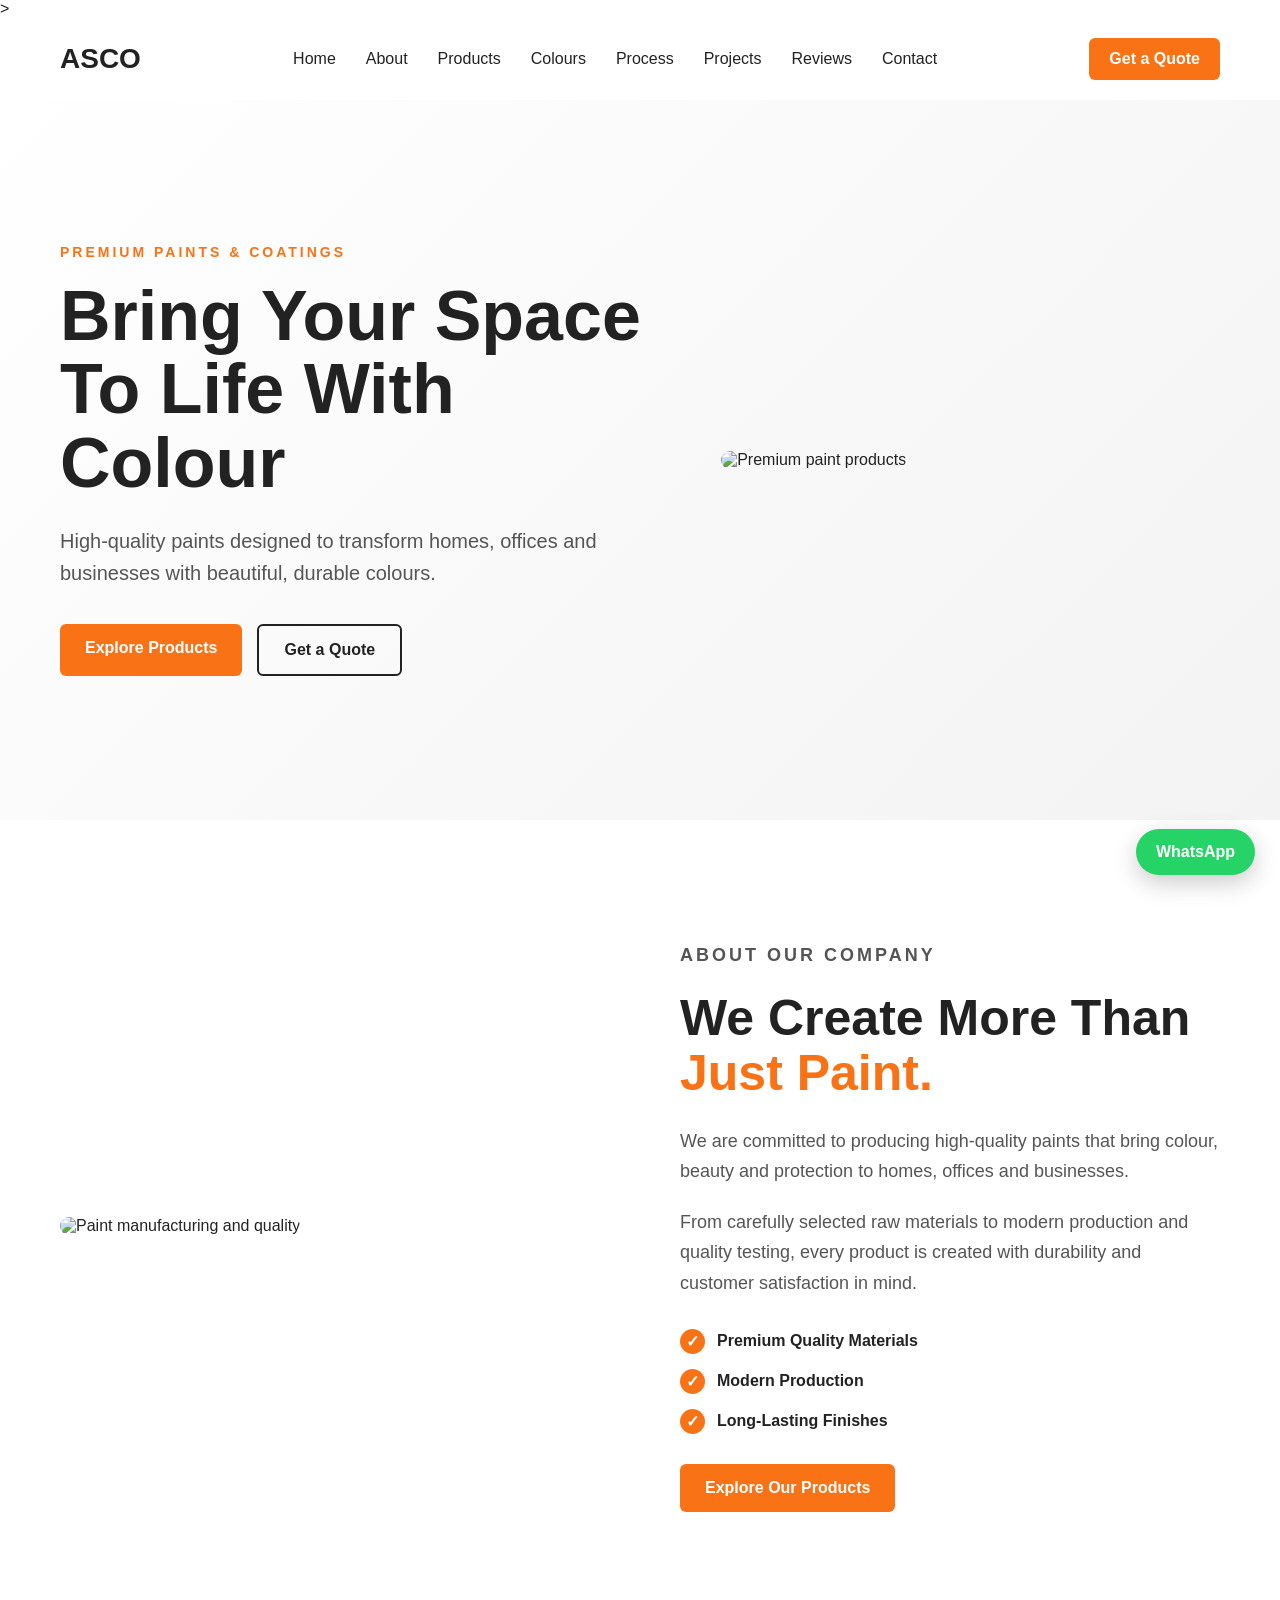
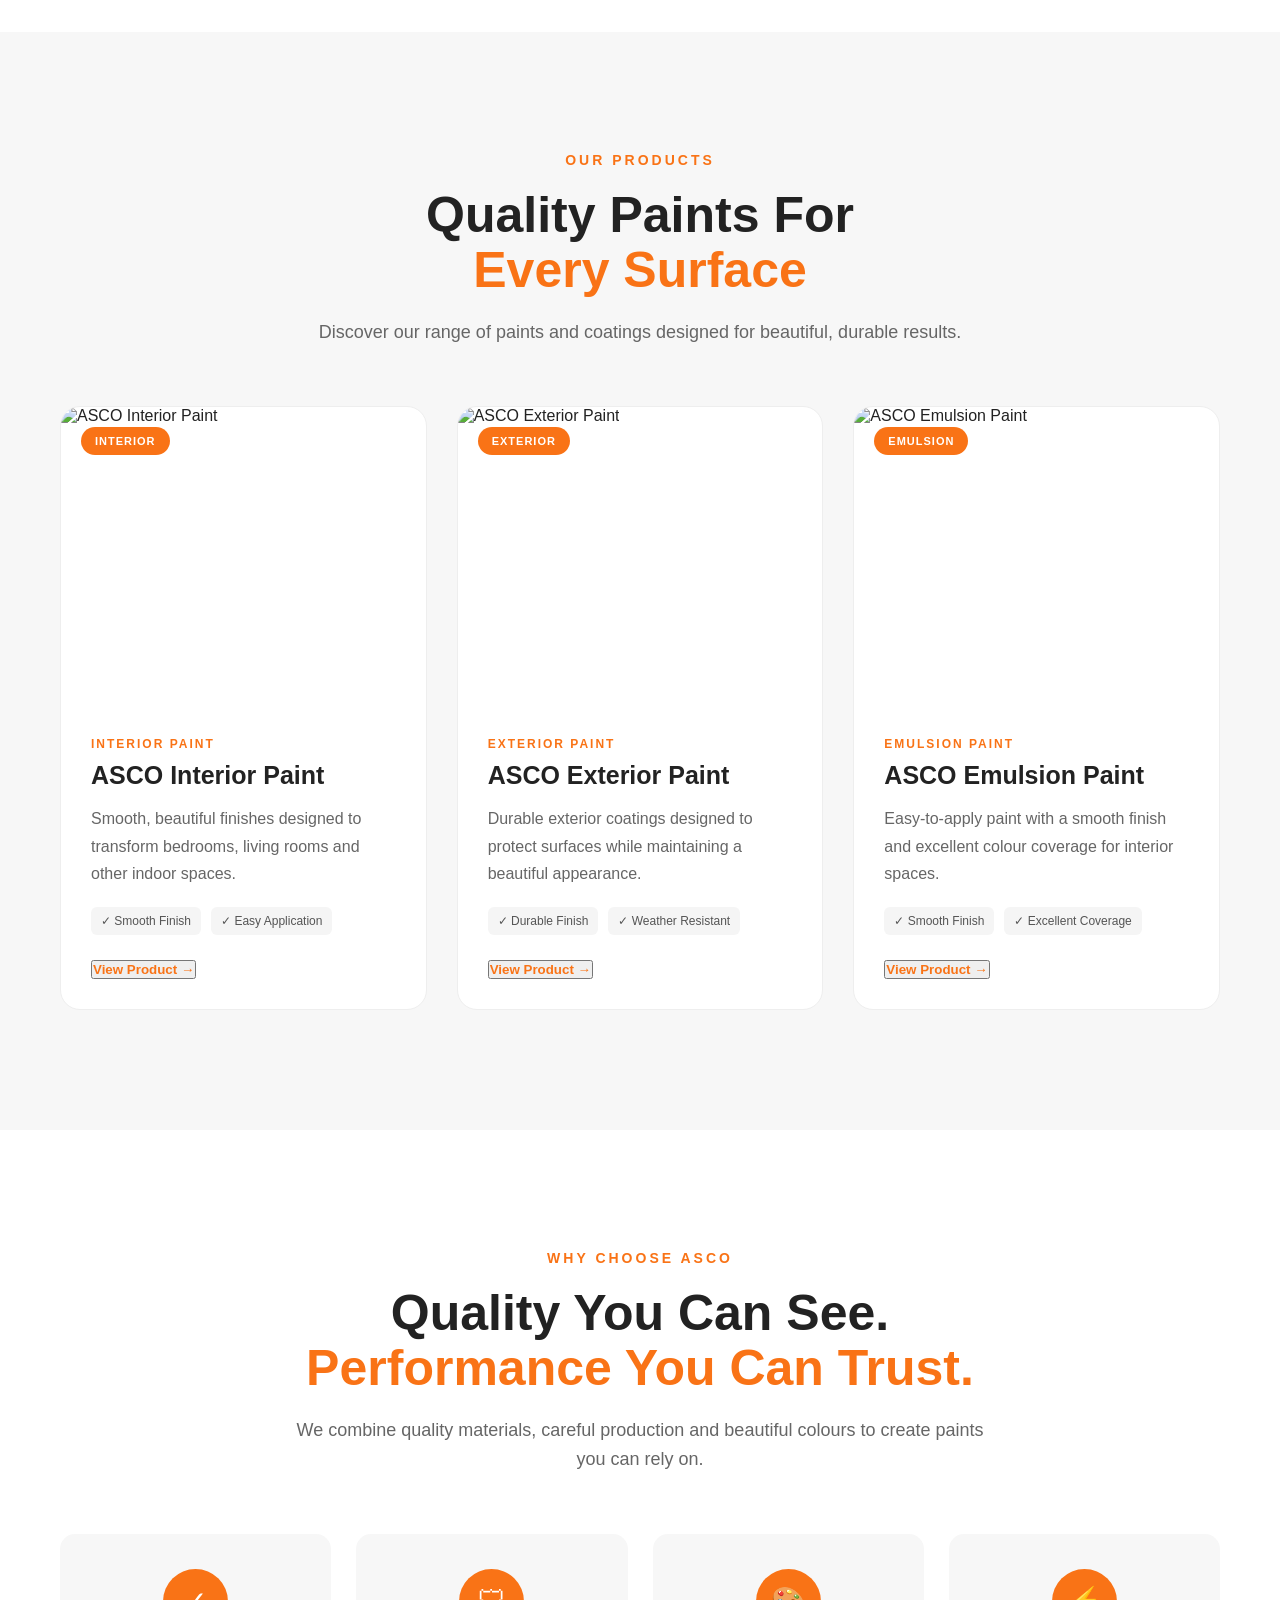
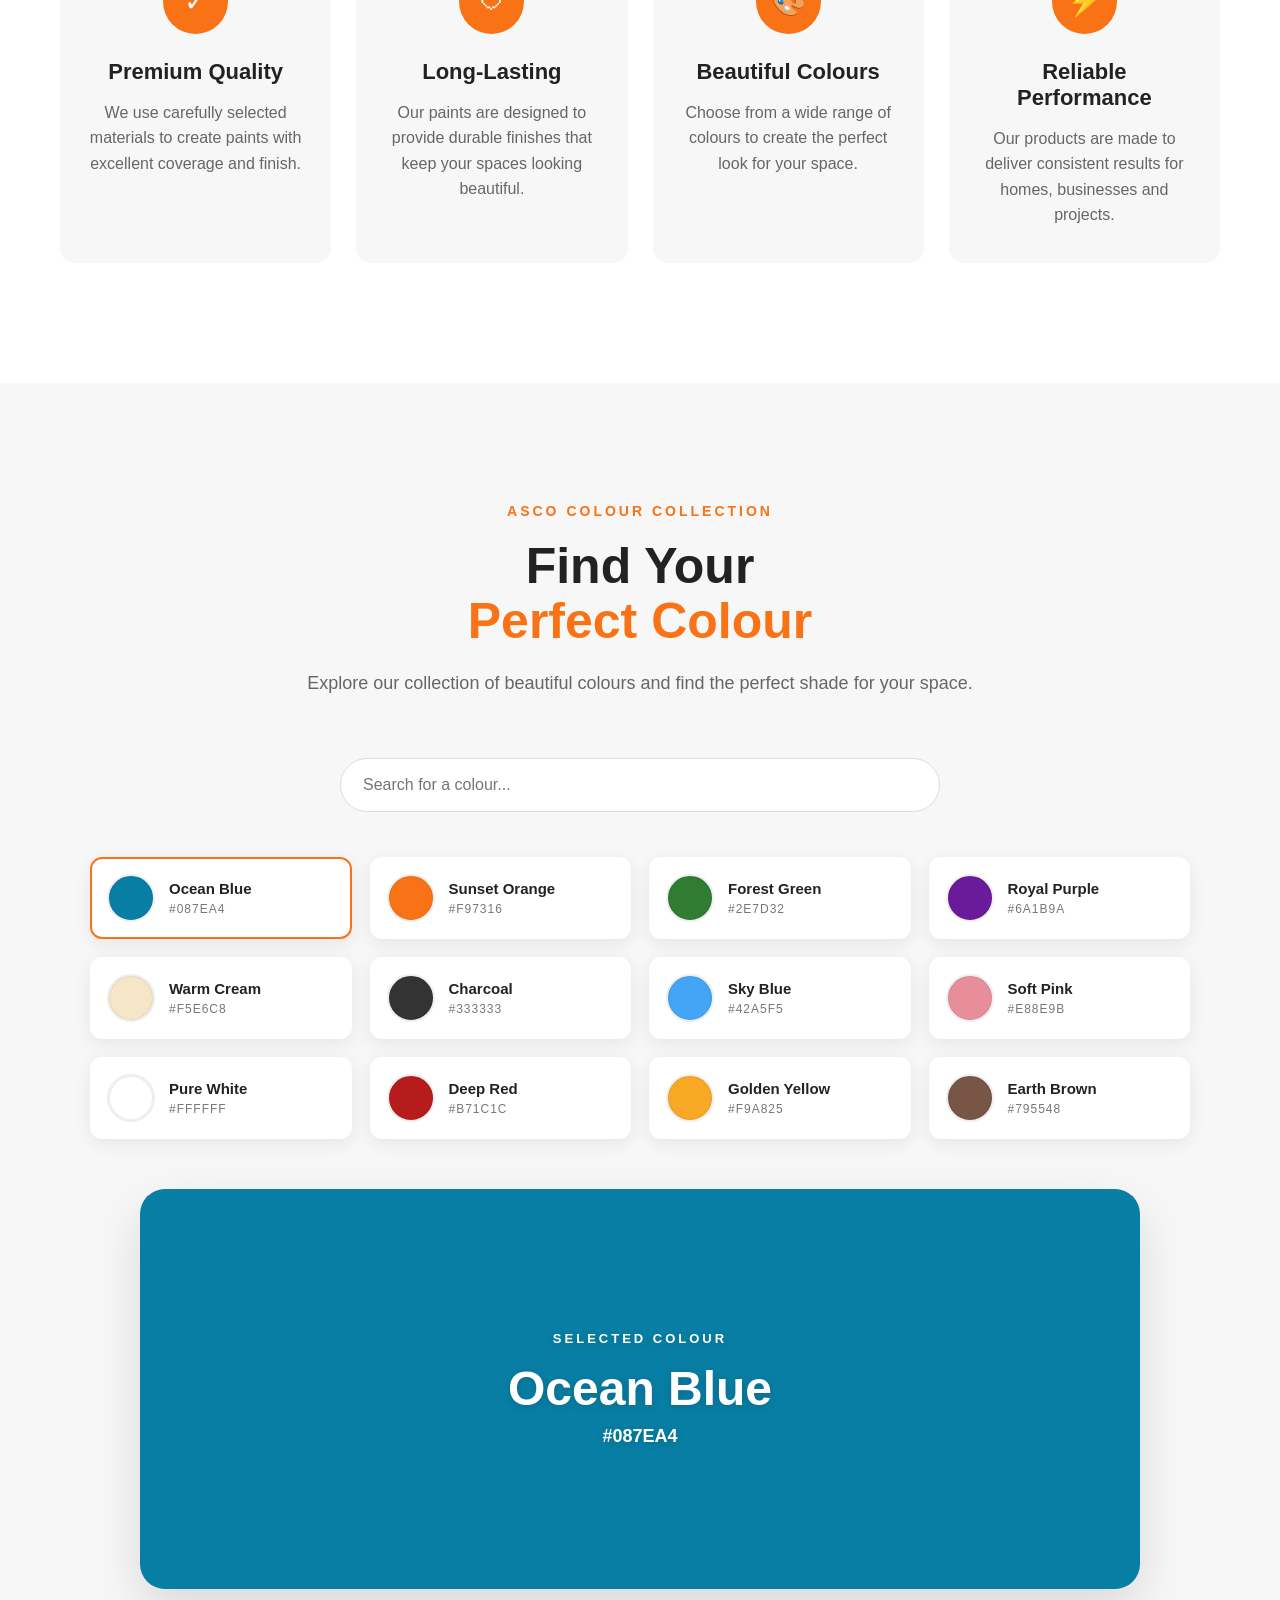
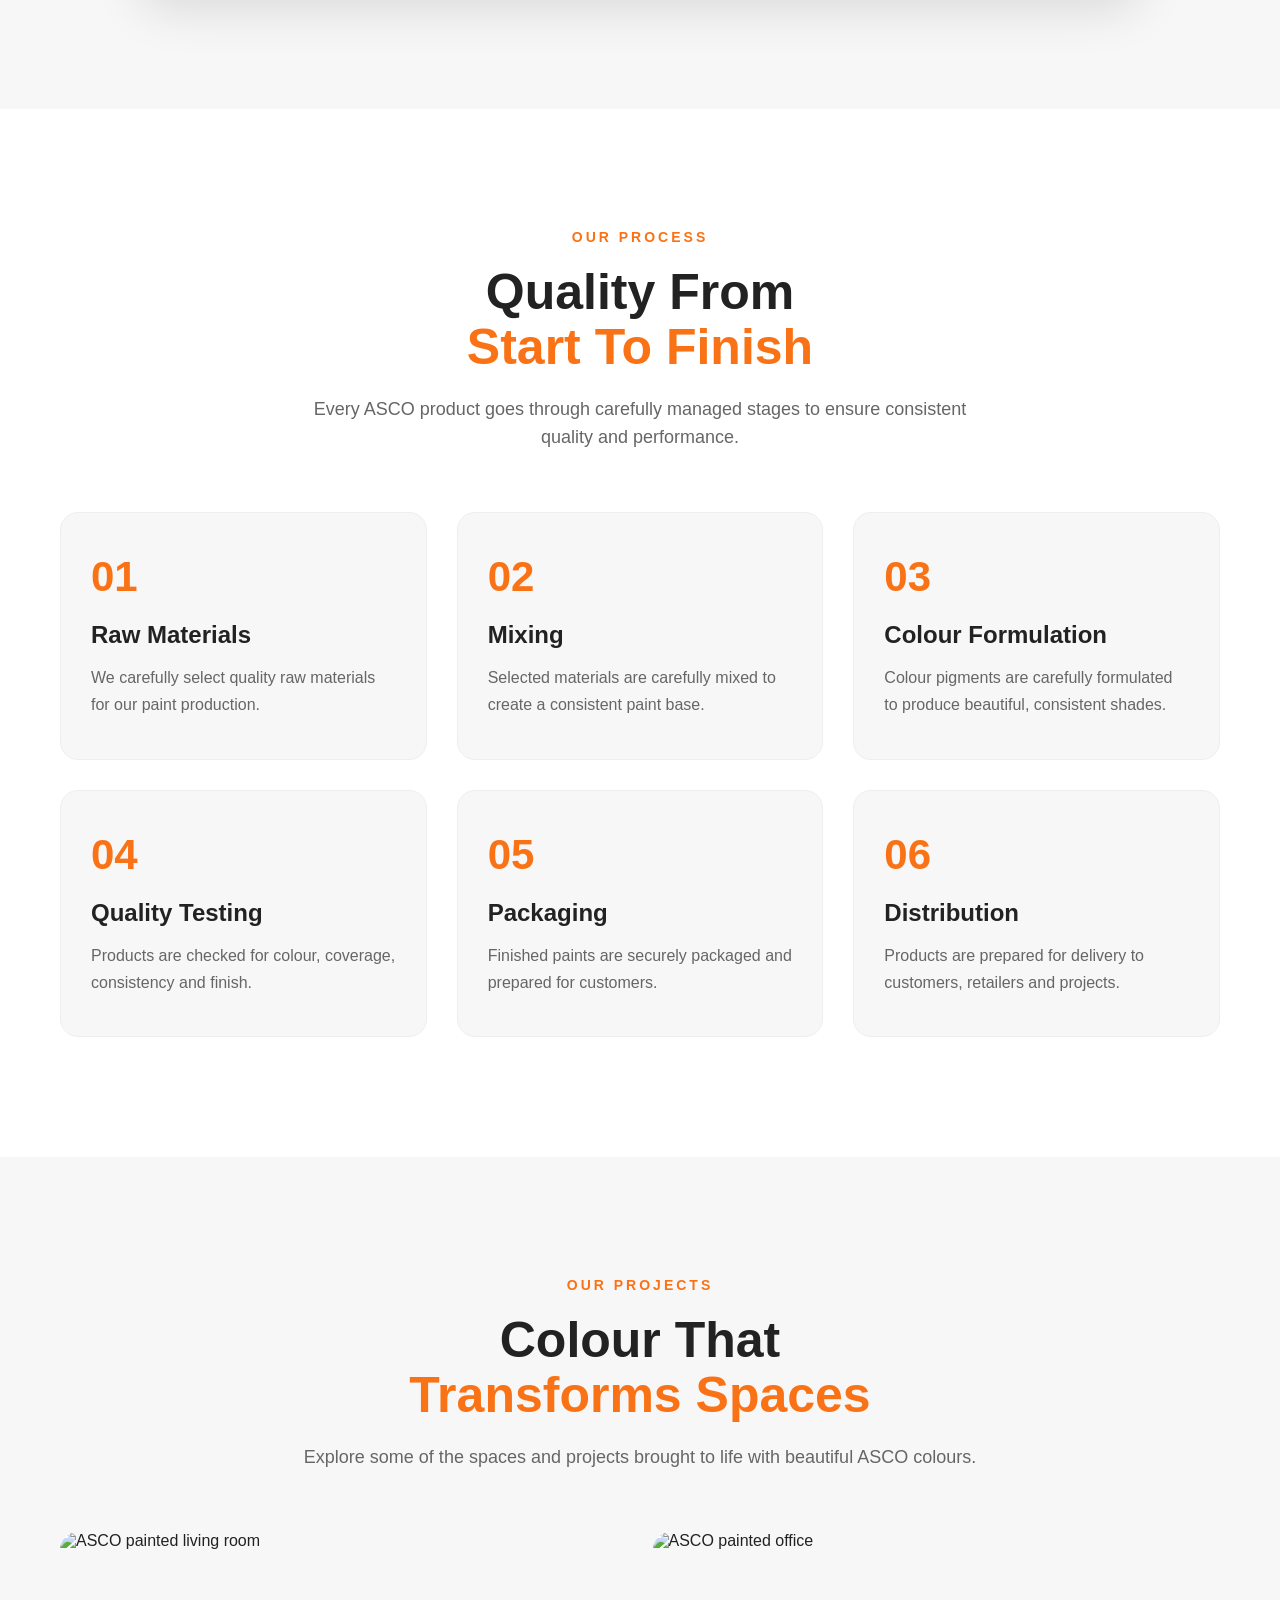
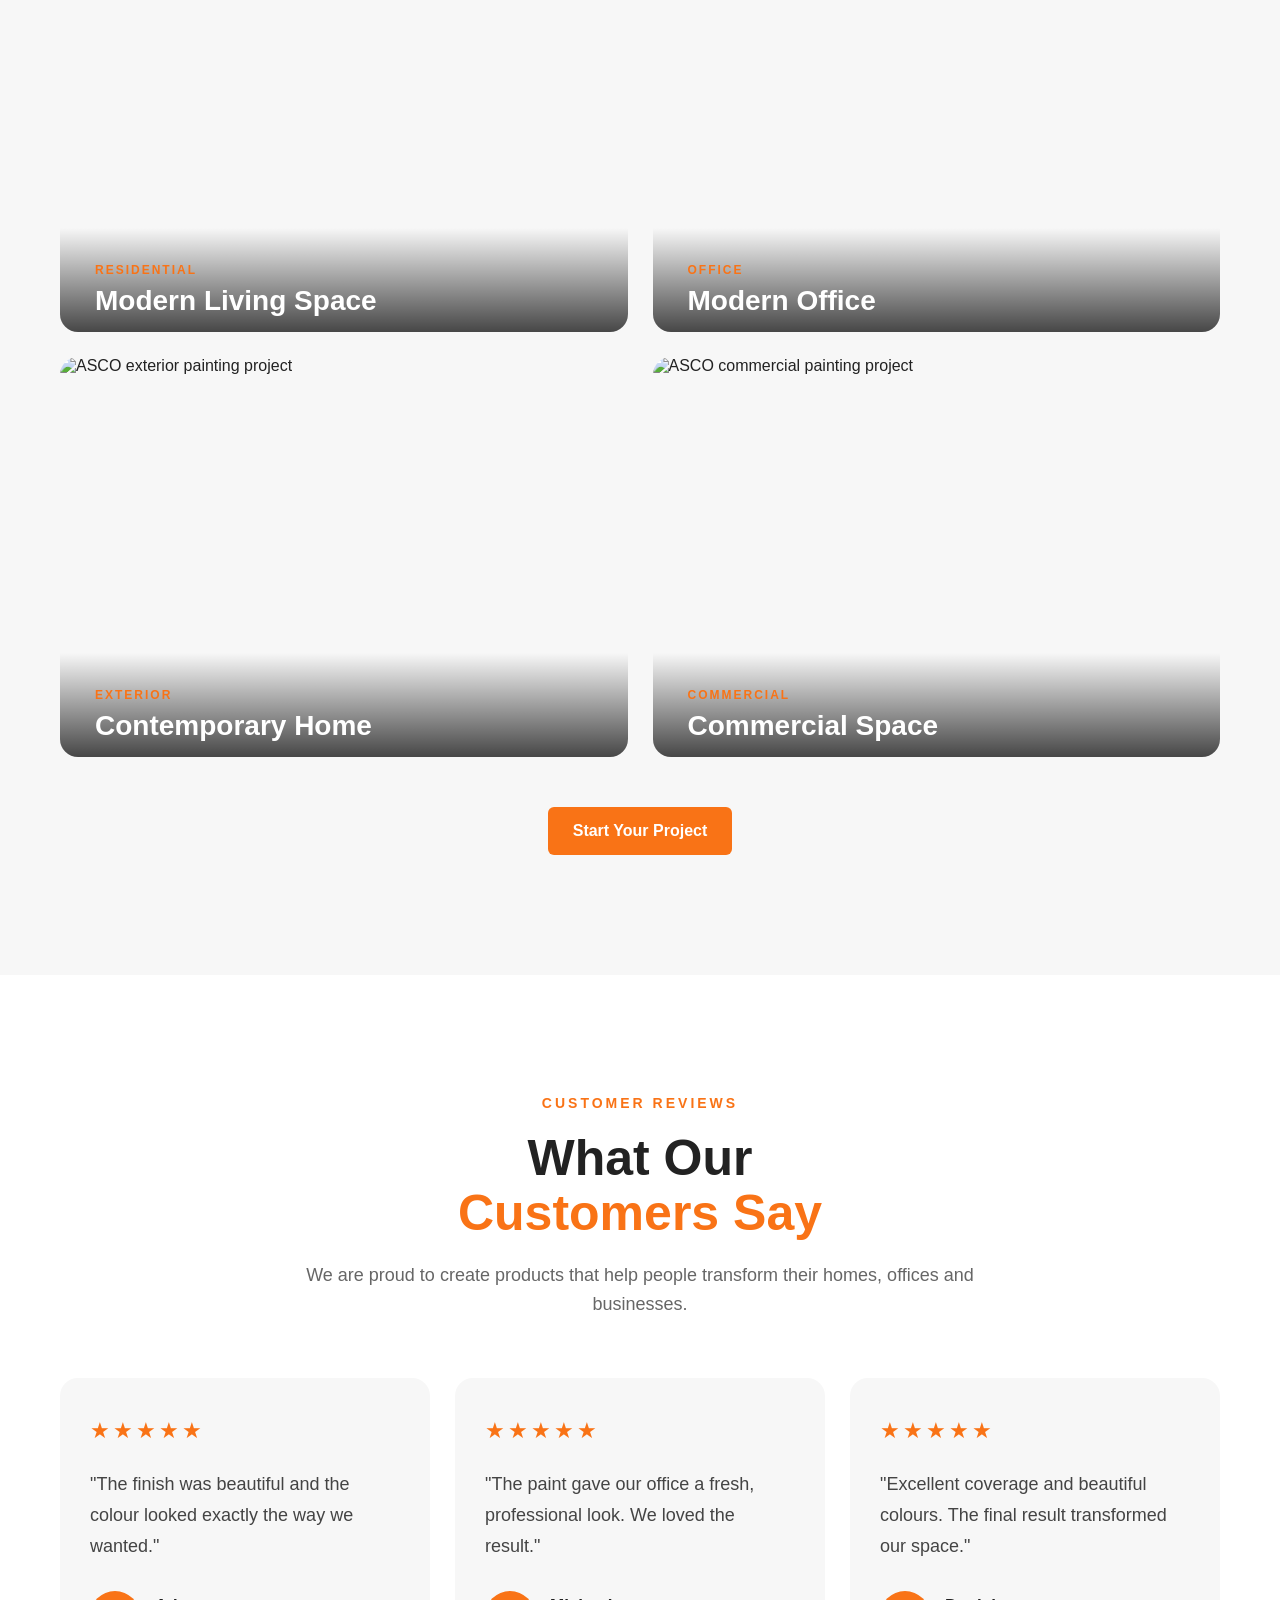
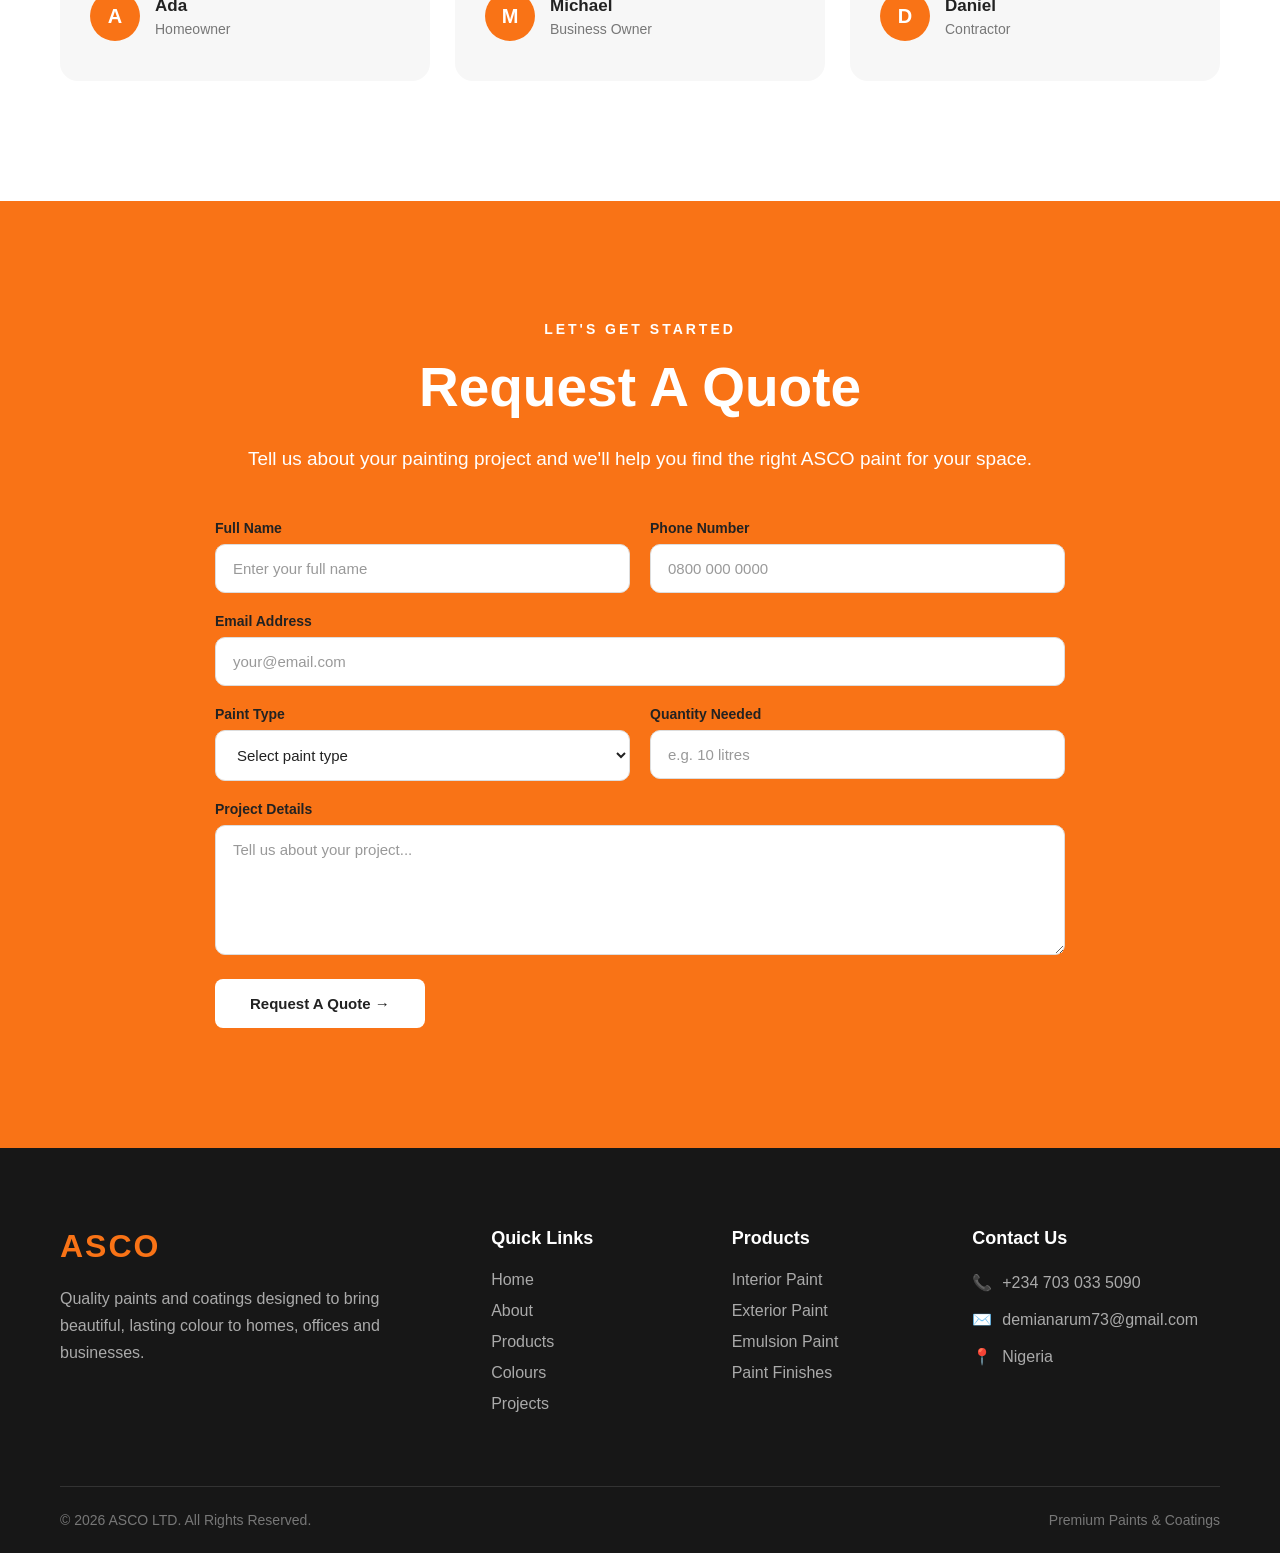
==== index.html @ f7a70c63 "Add files via upload" ====
<!DOCTYPE html>
<html lang="en">

<head>

    <meta charset="UTF-8">

    <meta
        name="viewport"
        content="width=device-width, initial-scale=1.0"
    >

    <title>ASCO Paints | Quality Interior & Exterior Paint in Nigeria</title>
    <link rel="icon" type="image/png" href="images/asco-logo.png">

    <meta
        name="description"
        content="ASCO Paints provides quality interior, exterior and emulsion paints for homes, offices and commercial projects in Nigeria."
    >

    <meta
        name="keywords"
        content="ASCO Paints, paint company Nigeria, interior paint, exterior paint, emulsion paint, house paint, wall paint, Nigerian paint company"
    >

    <meta name="author" content="ASCO LTD">

    <meta name="theme-color" content="#F97316">
    <!-- Social Media Preview -->

<meta property="og:type" content="website">

<meta
    property="og:title"
    content="ASCO Paints | Quality Interior & Exterior Paint in Nigeria"
>

<meta
    property="og:description"
    content="ASCO Paints provides quality interior, exterior and emulsion paints for homes, offices and commercial projects in Nigeria."
>

<meta
    property="og:image"
    content="images/asco-logo.png"
>

<meta
    property="og:image:alt"
    content="ASCO Paints Logo"
>

<meta
    property="og:site_name"
    content="ASCO Paints"
>
<!-- Twitter / X Preview -->

<meta
    name="twitter:card"
    content="summary_large_image"
>

<meta
    name="twitter:title"
    content="ASCO Paints | Quality Interior & Exterior Paint in Nigeria"
>

<meta
    name="twitter:description"
    content="Quality interior, exterior and emulsion paints for homes, offices and commercial projects in Nigeria."
>

<meta
    name="twitter:image"
    content="images/asco-logo.png"
>
>
    <!-- Connects our HTML to our CSS -->
    <link rel="stylesheet" href="style.css">

</head>

<body>

    <!-- ==================== NAVIGATION ==================== -->

   <header>

    <nav>

        <div class="logo">
            ASCO
        </div>

        <button class="menu-toggle" onclick="toggleMenu()">
            ☰
        </button>

        <ul class="nav-links">

            <li><a href="#home">Home</a></li>
            <li><a href="#about">About</a></li>
            <li><a href="#products">Products</a></li>
            <li><a href="#colours">Colours</a></li>
            <li><a href="#process">Process</a></li>
            <li><a href="#projects">Projects</a></li>
            <li><a href="#testimonials">Reviews</a></li>
            <li><a href="#contact">Contact</a></li>

        </ul>

        <a href="#contact" class="quote-button">
            Get a Quote
        </a>

    </nav>

</header>


    <!-- ==================== HERO SECTION ==================== -->

    <section class="hero" id="home">

        <div class="hero-content">

            <p class="hero-small-title">
                PREMIUM PAINTS & COATINGS
            </p>

            <h1>
                Bring Your Space
                <span>To Life With Colour</span>
            </h1>

            <p class="hero-description">
                High-quality paints designed to transform
                homes, offices and businesses with beautiful,
                durable colours.
            </p>

            <div class="hero-buttons">

                <a href="#products" class="primary-button">
                    Explore Products
                </a>

                <a href="#contact" class="secondary-button">
                    Get a Quote
                </a>

            </div>

        </div>


        <div class="hero-image">

            <img
                src="images/hero.jpg"
                alt="Premium paint products"
            >

        </div>

    </section>
    <!-- ==================== ABOUT SECTION ==================== -->

<section class="about" id="about">

    <div class="about-image">

        <img
            src="images/about.jpg"
            alt="Paint manufacturing and quality"
        >

    </div>


    <div class="about-content">

        <p class="section-label">
            ABOUT OUR COMPANY
        </p>

        <h2>
            We Create More Than
            <span>Just Paint.</span>
        </h2>

        <p>
            We are committed to producing high-quality paints
            that bring colour, beauty and protection to homes,
            offices and businesses.
        </p>

        <p>
            From carefully selected raw materials to modern
            production and quality testing, every product is
            created with durability and customer satisfaction
            in mind.
        </p>


        <div class="about-features">

            <div class="feature">
                <span>✓</span>
                <p>Premium Quality Materials</p>
            </div>

            <div class="feature">
                <span>✓</span>
                <p>Modern Production</p>
            </div>

            <div class="feature">
                <span>✓</span>
                <p>Long-Lasting Finishes</p>
            </div>

        </div>


        <a href="#products" class="primary-button">
            Explore Our Products
        </a>

    </div>

</section>
<!-- ==================== PRODUCTS SECTION ==================== -->

<section class="products" id="products">

    <div class="section-heading">

        <p class="section-label">
            OUR PRODUCTS
        </p>

        <h2>
            Quality Paints For
            <span>Every Surface</span>
        </h2>

        <p>
            Discover our range of paints and coatings designed
            for beautiful, durable results.
        </p>

    </div>


    <div class="product-grid">


        <!-- PRODUCT 1 -->

        <div class="product-card">

            <div class="product-image">

                <img
                    src="images/interior.jpg"
                    alt="ASCO Interior Paint"
                >

                <span class="product-badge">
                    INTERIOR
                </span>

            </div>


            <div class="product-info">

                <p class="product-category">
                    INTERIOR PAINT
                </p>

                <h3>
                    ASCO Interior Paint
                </h3>

                <p>
                    Smooth, beautiful finishes designed to
                    transform bedrooms, living rooms and
                    other indoor spaces.
                </p>


                <div class="product-features">

                    <span>✓ Smooth Finish</span>
                    <span>✓ Easy Application</span>

                </div>


               <button class="product-button" onclick="openProduct('interior')">
    View Product →
</button>

            </div>

        </div>



        <!-- PRODUCT 2 -->

        <div class="product-card">

            <div class="product-image">

                <img
                    src="images/exterior.jpg"
                    alt="ASCO Exterior Paint"
                >

                <span class="product-badge">
                    EXTERIOR
                </span>

            </div>


            <div class="product-info">

                <p class="product-category">
                    EXTERIOR PAINT
                </p>

                <h3>
                    ASCO Exterior Paint
                </h3>

                <p>
                    Durable exterior coatings designed to
                    protect surfaces while maintaining a
                    beautiful appearance.
                </p>


                <div class="product-features">

                    <span>✓ Durable Finish</span>
                    <span>✓ Weather Resistant</span>

                </div>


               <button class="product-button" onclick="openProduct('exterior')">
    View Product →
</button>

            </div>

        </div>



        <!-- PRODUCT 3 -->

        <div class="product-card">

            <div class="product-image">

                <img
                    src="images/emulsion.jpg"
                    alt="ASCO Emulsion Paint"
                >

                <span class="product-badge">
                    EMULSION
                </span>

            </div>


            <div class="product-info">

                <p class="product-category">
                    EMULSION PAINT
                </p>

                <h3>
                    ASCO Emulsion Paint
                </h3>

                <p>
                    Easy-to-apply paint with a smooth finish
                    and excellent colour coverage for
                    interior spaces.
                </p>


                <div class="product-features">

                    <span>✓ Smooth Finish</span>
                    <span>✓ Excellent Coverage</span>

                </div>


               <button class="product-button" onclick="openProduct('emulsion')">
    View Product →
</button>

            </div>

        </div>


    </div>

</section>
<!-- ==================== WHY CHOOSE US ==================== -->

<section class="why-us" id="why-us">

    <div class="section-heading">

        <p class="section-label">
            WHY CHOOSE ASCO
        </p>

        <h2>
            Quality You Can See.
            <span>Performance You Can Trust.</span>
        </h2>

        <p>
            We combine quality materials, careful production
            and beautiful colours to create paints you can rely on.
        </p>

    </div>


    <div class="why-grid">


        <!-- FEATURE 1 -->

        <div class="why-card">

            <div class="why-icon">
                ✓
            </div>

            <h3>
                Premium Quality
            </h3>

            <p>
                We use carefully selected materials to create
                paints with excellent coverage and finish.
            </p>

        </div>


        <!-- FEATURE 2 -->

        <div class="why-card">

            <div class="why-icon">
                🛡
            </div>

            <h3>
                Long-Lasting
            </h3>

            <p>
                Our paints are designed to provide durable
                finishes that keep your spaces looking beautiful.
            </p>

        </div>


        <!-- FEATURE 3 -->

        <div class="why-card">

            <div class="why-icon">
                🎨
            </div>

            <h3>
                Beautiful Colours
            </h3>

            <p>
                Choose from a wide range of colours to create
                the perfect look for your space.
            </p>

        </div>


        <!-- FEATURE 4 -->

        <div class="why-card">

            <div class="why-icon">
                ⚡
            </div>

            <h3>
                Reliable Performance
            </h3>

            <p>
                Our products are made to deliver consistent
                results for homes, businesses and projects.
            </p>

        </div>


    </div>

</section>
<!-- =========================
     ASCO COLOUR COLLECTION
========================= -->

<section class="colours" id="colours">

    <div class="section-heading">

        <p class="section-label">
            ASCO COLOUR COLLECTION
        </p>

        <h2>
            Find Your
            <span>Perfect Colour</span>
        </h2>

        <p>
            Explore our collection of beautiful colours
            and find the perfect shade for your space.
        </p>

    </div>


    <!-- COLOUR SEARCH -->

    <div class="colour-search">

        <input
            type="text"
            id="colourSearch"
            placeholder="Search for a colour..."
        >

    </div>


    <!-- COLOUR GRID -->

    <div class="colour-catalogue">


        <!-- COLOUR 1 -->

        <button
            class="colour-card active"
            data-name="Ocean Blue"
            data-code="#087EA4"
            style="--colour: #087EA4;"
        >

            <span class="colour-circle"></span>

            <span class="colour-card-info">

                <strong>
                    Ocean Blue
                </strong>

                <small>
                    #087EA4
                </small>

            </span>

        </button>


        <!-- COLOUR 2 -->

        <button
            class="colour-card"
            data-name="Sunset Orange"
            data-code="#F97316"
            style="--colour: #F97316;"
        >

            <span class="colour-circle"></span>

            <span class="colour-card-info">

                <strong>
                    Sunset Orange
                </strong>

                <small>
                    #F97316
                </small>

            </span>

        </button>


        <!-- COLOUR 3 -->

        <button
            class="colour-card"
            data-name="Forest Green"
            data-code="#2E7D32"
            style="--colour: #2E7D32;"
        >

            <span class="colour-circle"></span>

            <span class="colour-card-info">

                <strong>
                    Forest Green
                </strong>

                <small>
                    #2E7D32
                </small>

            </span>

        </button>


        <!-- COLOUR 4 -->

        <button
            class="colour-card"
            data-name="Royal Purple"
            data-code="#6A1B9A"
            style="--colour: #6A1B9A;"
        >

            <span class="colour-circle"></span>

            <span class="colour-card-info">

                <strong>
                    Royal Purple
                </strong>

                <small>
                    #6A1B9A
                </small>

            </span>

        </button>


        <!-- COLOUR 5 -->

        <button
            class="colour-card"
            data-name="Warm Cream"
            data-code="#F5E6C8"
            style="--colour: #F5E6C8;"
        >

            <span class="colour-circle"></span>

            <span class="colour-card-info">

                <strong>
                    Warm Cream
                </strong>

                <small>
                    #F5E6C8
                </small>

            </span>

        </button>


        <!-- COLOUR 6 -->

        <button
            class="colour-card"
            data-name="Charcoal"
            data-code="#333333"
            style="--colour: #333333;"
        >

            <span class="colour-circle"></span>

            <span class="colour-card-info">

                <strong>
                    Charcoal
                </strong>

                <small>
                    #333333
                </small>

            </span>

        </button>


        <!-- COLOUR 7 -->

        <button
            class="colour-card"
            data-name="Sky Blue"
            data-code="#42A5F5"
            style="--colour: #42A5F5;"
        >

            <span class="colour-circle"></span>

            <span class="colour-card-info">

                <strong>
                    Sky Blue
                </strong>

                <small>
                    #42A5F5
                </small>

            </span>

        </button>


        <!-- COLOUR 8 -->

        <button
            class="colour-card"
            data-name="Soft Pink"
            data-code="#E88E9B"
            style="--colour: #E88E9B;"
        >

            <span class="colour-circle"></span>

            <span class="colour-card-info">

                <strong>
                    Soft Pink
                </strong>

                <small>
                    #E88E9B
                </small>

            </span>

        </button>


        <!-- COLOUR 9 -->

        <button
            class="colour-card"
            data-name="Pure White"
            data-code="#FFFFFF"
            style="--colour: #FFFFFF;"
        >

            <span class="colour-circle"></span>

            <span class="colour-card-info">

                <strong>
                    Pure White
                </strong>

                <small>
                    #FFFFFF
                </small>

            </span>

        </button>


        <!-- COLOUR 10 -->

        <button
            class="colour-card"
            data-name="Deep Red"
            data-code="#B71C1C"
            style="--colour: #B71C1C;"
        >

            <span class="colour-circle"></span>

            <span class="colour-card-info">

                <strong>
                    Deep Red
                </strong>

                <small>
                    #B71C1C
                </small>

            </span>

        </button>


        <!-- COLOUR 11 -->

        <button
            class="colour-card"
            data-name="Golden Yellow"
            data-code="#F9A825"
            style="--colour: #F9A825;"
        >

            <span class="colour-circle"></span>

            <span class="colour-card-info">

                <strong>
                    Golden Yellow
                </strong>

                <small>
                    #F9A825
                </small>

            </span>

        </button>


        <!-- COLOUR 12 -->

        <button
            class="colour-card"
            data-name="Earth Brown"
            data-code="#795548"
            style="--colour: #795548;"
        >

            <span class="colour-circle"></span>

            <span class="colour-card-info">

                <strong>
                    Earth Brown
                </strong>

                <small>
                    #795548
                </small>

            </span>

        </button>

    </div>


    <!-- SELECTED COLOUR PREVIEW -->

    <div
        class="colour-preview"
        id="colourPreview"
    >

        <div class="colour-preview-content">

            <p>
                SELECTED COLOUR
            </p>

            <h3 id="colourName">
                Ocean Blue
            </h3>

            <span id="colourCode">
                #087EA4
            </span>

        </div>

    </div>

</section>
<!-- ==================== MANUFACTURING PROCESS ==================== -->

<section class="process" id="process">

    <div class="section-heading">

        <p class="section-label">
            OUR PROCESS
        </p>

        <h2>
            Quality From
            <span>Start To Finish</span>
        </h2>

        <p>
            Every ASCO product goes through carefully managed
            stages to ensure consistent quality and performance.
        </p>

    </div>


    <div class="process-grid">


        <!-- STEP 1 -->

        <div class="process-card">

            <div class="process-number">
                01
            </div>

            <h3>
                Raw Materials
            </h3>

            <p>
                We carefully select quality raw materials
                for our paint production.
            </p>

        </div>


        <!-- STEP 2 -->

        <div class="process-card">

            <div class="process-number">
                02
            </div>

            <h3>
                Mixing
            </h3>

            <p>
                Selected materials are carefully mixed
                to create a consistent paint base.
            </p>

        </div>


        <!-- STEP 3 -->

        <div class="process-card">

            <div class="process-number">
                03
            </div>

            <h3>
                Colour Formulation
            </h3>

            <p>
                Colour pigments are carefully formulated
                to produce beautiful, consistent shades.
            </p>

        </div>


        <!-- STEP 4 -->

        <div class="process-card">

            <div class="process-number">
                04
            </div>

            <h3>
                Quality Testing
            </h3>

            <p>
                Products are checked for colour, coverage,
                consistency and finish.
            </p>

        </div>


        <!-- STEP 5 -->

        <div class="process-card">

            <div class="process-number">
                05
            </div>

            <h3>
                Packaging
            </h3>

            <p>
                Finished paints are securely packaged and
                prepared for customers.
            </p>

        </div>


        <!-- STEP 6 -->

        <div class="process-card">

            <div class="process-number">
                06
            </div>

            <h3>
                Distribution
            </h3>

            <p>
                Products are prepared for delivery to
                customers, retailers and projects.
            </p>

        </div>


    </div>

</section>

<!-- ==================== PROJECTS / GALLERY ==================== -->

<section class="projects" id="projects">

    <div class="section-heading">

        <p class="section-label">
            OUR PROJECTS
        </p>

        <h2>
            Colour That
            <span>Transforms Spaces</span>
        </h2>

        <p>
            Explore some of the spaces and projects brought
            to life with beautiful ASCO colours.
        </p>

    </div>


    <div class="project-grid">


        <!-- PROJECT 1 -->

        <div class="project-card">

            <img
                src="images/project1.jpg"
                alt="ASCO painted living room"
            >

            <div class="project-overlay">

                <p>
                    RESIDENTIAL
                </p>

                <h3>
                    Modern Living Space
                </h3>

            </div>

        </div>


        <!-- PROJECT 2 -->

        <div class="project-card">

            <img
                src="images/project2.jpg"
                alt="ASCO painted office"
            >

            <div class="project-overlay">

                <p>
                    OFFICE
                </p>

                <h3>
                    Modern Office
                </h3>

            </div>

        </div>


        <!-- PROJECT 3 -->

        <div class="project-card">

            <img
                src="images/project3.jpg"
                alt="ASCO exterior painting project"
            >

            <div class="project-overlay">

                <p>
                    EXTERIOR
                </p>

                <h3>
                    Contemporary Home
                </h3>

            </div>

        </div>


        <!-- PROJECT 4 -->

        <div class="project-card">

            <img
                src="images/project4.jpg"
                alt="ASCO commercial painting project"
            >

            <div class="project-overlay">

                <p>
                    COMMERCIAL
                </p>

                <h3>
                    Commercial Space
                </h3>

            </div>

        </div>


    </div>


    <div class="projects-button">

        <a href="#contact" class="primary-button">
            Start Your Project
        </a>

    </div>
    
</section>
<!-- ==================== TESTIMONIALS ==================== -->

<section class="testimonials" id="testimonials">

    <div class="section-heading">

        <p class="section-label">
            CUSTOMER REVIEWS
        </p>

        <h2>
            What Our
            <span>Customers Say</span>
        </h2>

        <p>
            We are proud to create products that help people
            transform their homes, offices and businesses.
        </p>

    </div>


    <div class="testimonial-grid">


        <!-- TESTIMONIAL 1 -->

        <div class="testimonial-card">

            <div class="stars">
                ★★★★★
            </div>

            <p class="testimonial-text">
                "The finish was beautiful and the colour
                looked exactly the way we wanted."
            </p>

            <div class="customer">

                <div class="customer-avatar">
                    A
                </div>

                <div>

                    <h4>
                        Ada
                    </h4>

                    <p>
                        Homeowner
                    </p>

                </div>

            </div>

        </div>


        <!-- TESTIMONIAL 2 -->

        <div class="testimonial-card">

            <div class="stars">
                ★★★★★
            </div>

            <p class="testimonial-text">
                "The paint gave our office a fresh,
                professional look. We loved the result."
            </p>

            <div class="customer">

                <div class="customer-avatar">
                    M
                </div>

                <div>

                    <h4>
                        Michael
                    </h4>

                    <p>
                        Business Owner
                    </p>

                </div>

            </div>

        </div>


        <!-- TESTIMONIAL 3 -->

        <div class="testimonial-card">

            <div class="stars">
                ★★★★★
            </div>

            <p class="testimonial-text">
                "Excellent coverage and beautiful colours.
                The final result transformed our space."
            </p>

            <div class="customer">

                <div class="customer-avatar">
                    D
                </div>

                <div>

                    <h4>
                        Daniel
                    </h4>

                    <p>
                        Contractor
                    </p>

                </div>

            </div>

        </div>


    </div>

</section>
<!-- ==================== CALL TO ACTION ==================== -->

<section class="cta" id="contact">

    <div class="cta-content">

        <p class="section-label">
            LET'S GET STARTED
        </p>

        <h2>
            Request A
            <span>Quote</span>
        </h2>

        <p>
            Tell us about your painting project and
            we'll help you find the right ASCO paint
            for your space.
        </p>

        <form class="quote-form" id="quoteForm">

            <div class="form-row">

                <div class="form-group">
                    <label for="quoteName">Full Name</label>

                    <input
                        type="text"
                        id="quoteName"
                        name="name"
                        placeholder="Enter your full name"
                        required
                    >
                </div>

                <div class="form-group">
                    <label for="quotePhone">Phone Number</label>

                    <input
                        type="tel"
                        id="quotePhone"
                        name="phone"
                        placeholder="0800 000 0000"
                        required
                    >
                </div>

            </div>

            <div class="form-group">
                <label for="quoteEmail">Email Address</label>

                <input
                    type="email"
                    id="quoteEmail"
                    name="email"
                    placeholder="your@email.com"
                    required
                >
            </div>

            <div class="form-row">

                <div class="form-group">
                    <label for="quotePaint">Paint Type</label>

                    <select
                        id="quotePaint"
                        name="paint"
                        required
                    >
                        <option value="">
                            Select paint type
                        </option>

                        <option value="Interior Paint">
                            Interior Paint
                        </option>

                        <option value="Exterior Paint">
                            Exterior Paint
                        </option>

                        <option value="Emulsion Paint">
                            Emulsion Paint
                        </option>

                    </select>
                </div>

                <div class="form-group">
                    <label for="quoteQuantity">Quantity Needed</label>

                    <input
                        type="text"
                        id="quoteQuantity"
                        name="quantity"
                        placeholder="e.g. 10 litres"
                        required
                    >
                </div>

            </div>

            <div class="form-group">
                <label for="quoteMessage">Project Details</label>

                <textarea
                    id="quoteMessage"
                    name="message"
                    rows="5"
                    placeholder="Tell us about your project..."
                    required
                ></textarea>
            </div>

            <button
                type="submit"
                class="cta-button quote-submit"
            >
                Request A Quote →
            </button>

        </form>

    </div>

</section>
<!-- ==================== FOOTER ==================== -->

<footer class="footer">

    <div class="footer-container">


        <!-- BRAND -->

        <div class="footer-column footer-brand">

            <div class="footer-logo">
                ASCO
            </div>

            <p>
                Quality paints and coatings designed to
                bring beautiful, lasting colour to homes,
                offices and businesses.
            </p>

        </div>


        <!-- QUICK LINKS -->

        <div class="footer-column">

            <h3>
                Quick Links
            </h3>

            <ul>

                <li>
                    <a href="#home">Home</a>
                </li>

                <li>
                    <a href="#about">About</a>
                </li>

                <li>
                    <a href="#products">Products</a>
                </li>

                <li>
                    <a href="#colours">Colours</a>
                </li>

                <li>
                    <a href="#projects">Projects</a>
                </li>

            </ul>

        </div>


        <!-- PRODUCTS -->

        <div class="footer-column">

            <h3>
                Products
            </h3>

            <ul>

                <li>
                    <a href="#products">
                        Interior Paint
                    </a>
                </li>

                <li>
                    <a href="#products">
                        Exterior Paint
                    </a>
                </li>

                <li>
                    <a href="#products">
                        Emulsion Paint
                    </a>
                </li>

                <li>
                    <a href="#products">
                        Paint Finishes
                    </a>
                </li>

            </ul>

        </div>


        <!-- CONTACT -->

        <div class="footer-column">

            <h3>
                Contact Us
            </h3>

            <ul class="contact-list">

                <li>
                    📞
                    <a href="tel:+2347030335090">
                        +234 703 033 5090
                    </a>
                </li>

                <li>
                    ✉️
                    <a href="mailto:demianarum73@gmail.com">
                        demianarum73@gmail.com
                    </a>
                </li>

                <li>
                    📍
                    <span>
                        Nigeria
                    </span>
                </li>

            </ul>

        </div>


    </div>


    <!-- FOOTER BOTTOM -->

    <div class="footer-bottom">

        <p>
            © 2026 ASCO LTD. All Rights Reserved.
        </p>

        <p>
            Premium Paints & Coatings
        </p>

    </div>

</footer>

<!-- =========================
     WHATSAPP BUTTON
========================= -->

<a
    href="https://wa.me/2347030335090"
    class="whatsapp-button"
    target="_blank"
>
    WhatsApp
</a>
<!-- =========================
     PRODUCT DETAILS POPUP
========================= -->

<div class="product-modal" id="productModal">

    <div class="product-modal-content">

        <button
            class="product-modal-close"
            onclick="closeProduct()"
        >
            ×
        </button>

        <p class="product-category" id="modalCategory">
            INTERIOR PAINT
        </p>

        <h2 id="modalTitle">
            ASCO Interior Paint
        </h2>

        <p id="modalDescription">
            Smooth, beautiful finishes designed for
            interior spaces.
        </p>

        <div class="modal-features">

            <div>
                ✓ Smooth Finish
            </div>

            <div>
                ✓ Easy Application
            </div>

            <div>
                ✓ Beautiful Colours
            </div>

            <div>
                ✓ Quality Finish
            </div>

        </div>

        <a
            href="#contact"
            class="modal-quote-button"
            onclick="closeProduct()"
        >
            Request a Quote
        </a>

    </div>

</div>
<script src="script.js"></script>

</body>

</html>
---- style.css ----
/* =========================
   BASIC RESET
========================= */

* {
    margin: 0;
    padding: 0;
    box-sizing: border-box;
}


/* =========================
   BODY
========================= */

body {
    font-family: Arial, sans-serif;
    color: #222;
}


/* =========================
   NAVIGATION
========================= */

header {
    background-color: white;
    padding: 20px 60px;
}

nav {
    display: flex;
    align-items: center;
    justify-content: space-between;
}

.logo {
    font-size: 28px;
    font-weight: bold;
}

.nav-links {
    display: flex;
    list-style: none;
    gap: 30px;
}

.nav-links a {
    text-decoration: none;
    color: #222;
    font-weight: 500;
}

.quote-button {
    text-decoration: none;
    background-color: #F97316;
    color: white;
    padding: 12px 20px;
    border-radius: 6px;
    font-weight: bold;
}


/* =========================
   HERO
========================= */

.hero {
    min-height: 80vh;

    display: flex;
    align-items: center;
    justify-content: space-between;

    gap: 50px;

    padding: 80px 60px;

    background: linear-gradient(
        135deg,
        #ffffff,
        #f3f3f3
    );
}


/* =========================
   HERO TEXT
========================= */

.hero-content {
    max-width: 650px;
}

.hero-small-title {
    font-size: 14px;
    font-weight: bold;

    letter-spacing: 3px;

    margin-bottom: 20px;

    color: #F97316;
}

.hero h1 {
    font-size: 70px;
    line-height: 1.05;

    margin-bottom: 25px;
}

.hero h1 span {
    display: block;
}

.hero-description {
    font-size: 20px;

    line-height: 1.6;

    color: #555;

    max-width: 600px;

    margin-bottom: 35px;
}


/* =========================
   HERO BUTTONS
========================= */

.hero-buttons {
    display: flex;
    gap: 15px;
}

.primary-button,
.secondary-button {
    display: inline-block;

    padding: 15px 25px;

    text-decoration: none;

    font-weight: bold;

    border-radius: 6px;
}

.primary-button {
    background-color: #F97316;
    color: white;
}

.secondary-button {
    border: 2px solid #222;
    color: #222;
}


/* =========================
   HERO IMAGE
========================= */

.hero-image {
    width: 45%;
}

.hero-image img {
    width: 100%;

    height: 500px;

    object-fit: cover;

    border-radius: 20px;
}


/* =========================
   MOBILE
========================= */

@media (max-width: 768px) {

    header {
        padding: 20px;
    }

    nav {
        flex-direction: column;
        gap: 20px;
    }

    .nav-links {
        flex-wrap: wrap;
        justify-content: center;
        gap: 15px;
    }

    .hero {
        flex-direction: column;

        padding: 60px 20px;

        text-align: center;
    }

    .hero-content {
        max-width: 100%;
    }

    .hero h1 {
        font-size: 45px;
    }

    .hero-description {
        font-size: 17px;
    }

    .hero-buttons {
        justify-content: center;
        flex-wrap: wrap;
    }

    .hero-image {
        width: 100%;
    }

    .hero-image img {
        height: 350px;
    }
        .about {
        flex-direction: column;

        padding: 80px 20px;

        gap: 40px;
    }

    .about-image {
        width: 100%;
    }

    .about-image img {
        height: 350px;
    }

    .about-content {
        width: 100%;

        text-align: center;
    }

    .about-content h2 {
        font-size: 40px;
    }

    .feature {
        justify-content: center;
    }
        .products {
        padding: 80px 20px;
    }

    .section-heading h2 {
        font-size: 40px;
    }

    .product-grid {
        grid-template-columns: 1fr;
    }
        .why-us {
        padding: 80px 20px;
    }

    .why-grid {
        grid-template-columns: 1fr;
    }

    .why-card {
        padding: 30px 20px;
    }
        .colours {
        padding: 80px 20px;
    }

    .colour-swatch {
        width: 45px;
        height: 45px;
    }

    .colour-preview {
        height: 300px;
    }

    .colour-preview-content h3 {
        font-size: 36px;
    }
        .process {
        padding: 80px 20px;
    }

    .process-grid {
        grid-template-columns: 1fr;
    }

    .process-card {
        padding: 30px 25px;
    }
        .testimonials {
        padding: 80px 20px;
    }

    .testimonial-grid {
        grid-template-columns: 1fr;
    }

    .testimonial-card {
        padding: 30px 25px;
    }
        .cta {
        padding: 80px 20px;
    }

    .cta h2 {
        font-size: 40px;
    }

    .cta p:not(.section-label) {
        font-size: 17px;
    }
        .footer {
        padding: 60px 20px 0;
    }

    .footer-container {
        grid-template-columns: 1fr;
        gap: 40px;
    }

    .footer-brand p {
        max-width: 100%;
    }

    .footer-bottom {
        flex-direction: column;
        text-align: center;
    }

}
/* =========================
   ABOUT SECTION
========================= */

.about {
    display: flex;
    align-items: center;
    gap: 80px;

    padding: 120px 60px;

    background-color: white;
}


/* ABOUT IMAGE */

.about-image {
    width: 50%;
}

.about-image img {
    width: 100%;
    height: 550px;

    object-fit: cover;

    border-radius: 20px;
}


/* ABOUT CONTENT */

.about-content {
    width: 50%;
}

.section-label {
    color: #F97316;

    font-size: 14px;

    font-weight: bold;

    letter-spacing: 3px;

    margin-bottom: 20px;
}

.about-content h2 {
    font-size: 50px;

    line-height: 1.1;

    margin-bottom: 25px;
}

.about-content h2 span {
    display: block;

    color: #F97316;
}

.about-content > p {
    font-size: 18px;

    line-height: 1.7;

    color: #555;

    margin-bottom: 20px;
}


/* ABOUT FEATURES */

.about-features {
    margin: 30px 0;
}

.feature {
    display: flex;

    align-items: center;

    gap: 12px;

    margin-bottom: 15px;
}

.feature span {
    display: flex;

    align-items: center;

    justify-content: center;

    width: 25px;

    height: 25px;

    background-color: #F97316;

    color: white;

    border-radius: 50%;

    font-weight: bold;
}

.feature p {
    font-weight: 600;
}
/* =========================
   PRODUCTS SECTION
========================= */

.products {
    padding: 120px 60px;

    background-color: #f7f7f7;
}


/* SECTION HEADING */

.section-heading {
    max-width: 700px;

    margin: 0 auto 60px;

    text-align: center;
}

.section-heading h2 {
    font-size: 50px;

    line-height: 1.1;

    margin-bottom: 20px;
}

.section-heading h2 span {
    color: #F97316;

    display: block;
}

.section-heading > p:last-child {
    font-size: 18px;

    line-height: 1.6;

    color: #666;
}


/* PRODUCT GRID */

.product-grid {
    display: grid;

    grid-template-columns: repeat(3, 1fr);

    gap: 30px;

    max-width: 1200px;

    margin: 0 auto;
}


/* PRODUCT CARD */

.product-card {
    background-color: white;

    border-radius: 15px;

    overflow: hidden;

    transition: transform 0.3s ease,
                box-shadow 0.3s ease;
}


/* CARD HOVER */

.product-card:hover {
    transform: translateY(-8px);

    box-shadow: 0 15px 35px rgba(0, 0, 0, 0.12);
}


/* PRODUCT IMAGE */

.product-image {
    width: 100%;

    height: 280px;

    overflow: hidden;
}

.product-image img {
    width: 100%;

    height: 100%;

    object-fit: cover;

    transition: transform 0.4s ease;
}


/* IMAGE HOVER */

.product-card:hover .product-image img {
    transform: scale(1.05);
}


/* PRODUCT INFORMATION */

.product-info {
    padding: 30px;
}

.product-category {
    font-size: 12px;

    font-weight: bold;

    letter-spacing: 2px;

    color: #F97316;

    margin-bottom: 10px;
}

.product-info h3 {
    font-size: 28px;

    margin-bottom: 15px;
}

.product-info > p:not(.product-category) {
    color: #666;

    line-height: 1.6;

    margin-bottom: 20px;
}

.product-info a {
    color: #F97316;

    text-decoration: none;

    font-weight: bold;
}
/* =========================
   WHY CHOOSE US
========================= */

.why-us {
    padding: 120px 60px;

    background-color: white;
}


/* WHY US GRID */

.why-grid {
    max-width: 1200px;

    margin: 0 auto;

    display: grid;

    grid-template-columns: repeat(4, 1fr);

    gap: 25px;
}


/* WHY CARD */

.why-card {
    padding: 35px 25px;

    background-color: #f7f7f7;

    border-radius: 15px;

    text-align: center;

    transition: transform 0.3s ease,
                box-shadow 0.3s ease;
}


/* CARD HOVER */

.why-card:hover {
    transform: translateY(-8px);

    box-shadow: 0 15px 30px rgba(0, 0, 0, 0.10);
}


/* ICON */

.why-icon {
    width: 65px;

    height: 65px;

    margin: 0 auto 25px;

    display: flex;

    align-items: center;

    justify-content: center;

    background-color: #F97316;

    color: white;

    border-radius: 50%;

    font-size: 28px;
}


/* CARD TITLE */

.why-card h3 {
    font-size: 22px;

    margin-bottom: 15px;
}


/* CARD DESCRIPTION */

.why-card p {
    color: #666;

    line-height: 1.6;
}
/* =========================
   COLOUR SHOWCASE
========================= */

.colours {
    padding: 120px 60px;

    background-color: #f7f7f7;
}


/* COLOUR SWATCHES */

.colour-swatches {
    display: flex;

    justify-content: center;

    flex-wrap: wrap;

    gap: 18px;

    max-width: 900px;

    margin: 0 auto 50px;
}


.colour-swatch {
    width: 55px;

    height: 55px;

    border-radius: 50%;

    border: 4px solid white;

    cursor: pointer;

    box-shadow:
        0 5px 15px rgba(0, 0, 0, 0.15);

    transition:
        transform 0.2s ease,
        box-shadow 0.2s ease;
}


/* HOVER */

.colour-swatch:hover {
    transform: scale(1.15);
}


/* SELECTED COLOUR */

.colour-swatch.active {
    transform: scale(1.15);

    box-shadow:
        0 0 0 4px #F97316,
        0 5px 15px rgba(0, 0, 0, 0.15);
}


/* COLOUR PREVIEW */

.colour-preview {
    max-width: 1000px;

    height: 400px;

    margin: 0 auto;

    background-color: #087EA4;

    border-radius: 25px;

    display: flex;

    align-items: center;

    justify-content: center;

    text-align: center;

    transition:
        background-color 0.4s ease;
}


/* PREVIEW TEXT */

.colour-preview-content {
    color: white;
}

.colour-preview-content p {
    font-size: 13px;

    font-weight: bold;

    letter-spacing: 3px;

    margin-bottom: 15px;
}

.colour-preview-content h3 {
    font-size: 48px;

    margin-bottom: 10px;
}

.colour-preview-content span {
    font-size: 18px;

    font-weight: bold;
}
/* =========================
   MANUFACTURING PROCESS
========================= */

.process {
    padding: 120px 60px;

    background-color: white;
}


/* PROCESS GRID */

.process-grid {
    max-width: 1200px;

    margin: 0 auto;

    display: grid;

    grid-template-columns: repeat(3, 1fr);

    gap: 30px;
}


/* PROCESS CARD */

.process-card {
    position: relative;

    padding: 40px 30px;

    background-color: #f7f7f7;

    border-radius: 18px;

    border: 1px solid #eeeeee;

    transition:
        transform 0.3s ease,
        box-shadow 0.3s ease;
}


/* CARD HOVER */

.process-card:hover {
    transform: translateY(-8px);

    box-shadow:
        0 15px 35px rgba(0, 0, 0, 0.10);
}


/* PROCESS NUMBER */

.process-number {
    font-size: 42px;

    font-weight: 800;

    color: #F97316;

    margin-bottom: 20px;
}


/* PROCESS TITLE */

.process-card h3 {
    font-size: 24px;

    margin-bottom: 15px;
}


/* PROCESS DESCRIPTION */

.process-card p {
    color: #666;

    line-height: 1.7;

    font-size: 16px;
}
/* =========================
   PROJECTS / GALLERY
========================= */

.projects {
    padding: 120px 60px;

    background-color: #f7f7f7;
}


/* PROJECT GRID */

.project-grid {
    max-width: 1200px;

    margin: 0 auto;

    display: grid;

    grid-template-columns: repeat(2, 1fr);

    gap: 25px;
}


/* PROJECT CARD */

.project-card {
    position: relative;

    height: 400px;

    overflow: hidden;

    border-radius: 18px;

    cursor: pointer;
}


/* PROJECT IMAGE */

.project-card img {
    width: 100%;

    height: 100%;

    object-fit: cover;

    transition: transform 0.5s ease;
}


/* DARK OVERLAY */

.project-overlay {
    position: absolute;

    left: 0;
    right: 0;
    bottom: 0;

    padding: 35px;

    color: white;

    background: linear-gradient(
        transparent,
        rgba(0, 0, 0, 0.85)
    );

    transform: translateY(20px);

    transition: transform 0.3s ease;
}


/* PROJECT CATEGORY */

.project-overlay p {
    color: #F97316;

    font-size: 12px;

    font-weight: bold;

    letter-spacing: 2px;

    margin-bottom: 8px;
}


/* PROJECT TITLE */

.project-overlay h3 {
    font-size: 28px;
}


/* HOVER IMAGE */

.project-card:hover img {
    transform: scale(1.08);
}


/* HOVER OVERLAY */

.project-card:hover .project-overlay {
    transform: translateY(0);
}


/* BUTTON */

.projects-button {
    text-align: center;

    margin-top: 50px;
}
/* =========================
   TESTIMONIALS
========================= */

.testimonials {
    padding: 120px 60px;

    background-color: white;
}


/* TESTIMONIAL GRID */

.testimonial-grid {
    max-width: 1200px;

    margin: 0 auto;

    display: grid;

    grid-template-columns: repeat(3, 1fr);

    gap: 25px;
}


/* TESTIMONIAL CARD */

.testimonial-card {
    padding: 40px 30px;

    background-color: #f7f7f7;

    border-radius: 18px;

    transition:
        transform 0.3s ease,
        box-shadow 0.3s ease;
}


/* HOVER */

.testimonial-card:hover {
    transform: translateY(-8px);

    box-shadow:
        0 15px 35px rgba(0, 0, 0, 0.10);
}


/* STARS */

.stars {
    color: #F97316;

    font-size: 22px;

    letter-spacing: 3px;

    margin-bottom: 25px;
}


/* TESTIMONIAL TEXT */

.testimonial-text {
    font-size: 18px;

    line-height: 1.7;

    color: #444;

    margin-bottom: 30px;
}


/* CUSTOMER */

.customer {
    display: flex;

    align-items: center;

    gap: 15px;
}


/* CUSTOMER AVATAR */

.customer-avatar {
    width: 50px;

    height: 50px;

    border-radius: 50%;

    background-color: #F97316;

    color: white;

    display: flex;

    align-items: center;

    justify-content: center;

    font-size: 20px;

    font-weight: bold;
}
                                                                                                            

/* CUSTOMER NAME */

.customer h4 {
    margin-bottom: 5px;

    font-size: 17px;
}


/* CUSTOMER ROLE */

.customer p {
    margin: 0;

    color: #777;

    font-size: 14px;
}
/* =========================
   CALL TO ACTION
========================= */

.cta {
    padding: 120px 60px;

    background-color: #F97316;

    text-align: center;
}


/* CTA CONTENT */

.cta-content {
    max-width: 850px;

    margin: 0 auto;

    color: white;
}


/* CTA LABEL */

.cta .section-label {
    color: white;
}


/* CTA HEADING */

.cta h2 {
    font-size: 55px;

    line-height: 1.1;

    margin-bottom: 25px;
}


/* CTA DESCRIPTION */

.cta p:not(.section-label) {
    font-size: 19px;

    line-height: 1.7;

    margin-bottom: 35px;
}


/* CTA BUTTON */

.cta-button {
    display: inline-block;

    padding: 16px 35px;

    background-color: white;

    color: #222;

    text-decoration: none;

    font-weight: bold;

    border-radius: 8px;

    transition:
        transform 0.2s ease,
        box-shadow 0.2s ease;
}


/* BUTTON HOVER */

.cta-button:hover {
    transform: translateY(-3px);

    box-shadow:
        0 10px 25px rgba(0, 0, 0, 0.15);
}
/* =========================
   FOOTER
========================= */

.footer {
    background-color: #171717;

    color: white;

    padding: 80px 60px 0;
}


/* FOOTER CONTAINER */

.footer-container {
    max-width: 1200px;

    margin: 0 auto;

    display: grid;

    grid-template-columns:
        2fr 1fr 1fr 1.3fr;

    gap: 50px;

    padding-bottom: 60px;
}


/* FOOTER LOGO */

.footer-logo {
    font-size: 32px;

    font-weight: 800;

    color: #F97316;

    letter-spacing: 2px;

    margin-bottom: 20px;
}


/* BRAND DESCRIPTION */

.footer-brand p {
    max-width: 320px;

    color: #aaa;

    line-height: 1.7;
}


/* FOOTER HEADINGS */

.footer-column h3 {
    font-size: 18px;

    margin-bottom: 22px;
}


/* FOOTER LIST */

.footer-column ul {
    list-style: none;

    padding: 0;

    margin: 0;
}


/* FOOTER LIST ITEMS */

.footer-column li {
    margin-bottom: 13px;
}


/* FOOTER LINKS */

.footer-column a {
    color: #aaa;

    text-decoration: none;

    transition: color 0.2s ease;
}


/* LINK HOVER */

.footer-column a:hover {
    color: #F97316;
}


/* CONTACT LIST */

.contact-list li {
    display: flex;

    align-items: flex-start;

    gap: 10px;

    color: #aaa;

    line-height: 1.5;
}


/* FOOTER BOTTOM */

.footer-bottom {
    max-width: 1200px;

    margin: 0 auto;

    padding: 25px 0;

    border-top: 1px solid #333;

    display: flex;

    justify-content: space-between;

    gap: 20px;
}


/* BOTTOM TEXT */

.footer-bottom p {
    margin: 0;

    color: #777;

    font-size: 14px;
}
/* =========================
   MOBILE NAVIGATION
========================= */

.menu-toggle {
    display: none;
    font-size: 30px;
    cursor: pointer;
    color: #222;
}

/* =========================
   MOBILE
========================= */

@media (max-width: 768px) {

    .menu-toggle {
        display: block;
    }

    .nav-links {
        position: absolute;
        top: 100%;
        left: 0;
        width: 100%;
        background-color: white;

        display: none;
        flex-direction: column;
        align-items: center;

        padding: 25px 0;

        box-shadow: 0 10px 25px rgba(0, 0, 0, 0.10);
    }

    .nav-links.active {
        display: flex;
    }

    .nav-links li {
        margin: 12px 0;
    }

    .quote-button {
        display: none;
    }
}
/* =========================
   MOBILE MENU FIX
========================= */

@media (max-width: 768px) {

    nav {
        position: relative;
    }

    .menu-toggle {
        display: block;
        font-size: 30px;
        cursor: pointer;
        z-index: 10001;
    }

    .nav-links {
        display: none !important;

        position: absolute;
        top: 100%;
        left: 0;

        width: 100%;

        background: white;

        flex-direction: column;
        align-items: center;

        padding: 25px 0;

        z-index: 10000;
    }

    .nav-links.active {
        display: flex !important;
    }

    .nav-links li {
        margin: 10px 0;
    }

}
/* =========================
   MOBILE NAVIGATION
========================= */

.menu-toggle {
    display: none;
    background: none;
    border: none;
    font-size: 30px;
    cursor: pointer;
    color: #222;
}

/* =========================
   PHONE
========================= */

@media (max-width: 768px) {

    nav {
        position: relative;
    }

    .menu-toggle {
        display: block;
    }

    .nav-links {
        display: none !important;

        position: absolute;
        top: 100%;
        left: 0;

        width: 100%;

        background-color: white;

        flex-direction: column;
        align-items: center;

        padding: 25px 0;

        z-index: 9999;

        box-shadow: 0 10px 25px rgba(0, 0, 0, 0.15);
    }

    .nav-links.active {
        display: flex !important;
    }

    .nav-links li {
        margin: 12px 0;
    }

    .quote-button {
        display: none;
    }

}
/* =========================
   SMOOTH SCROLLING
========================= */

html {
    scroll-behavior: smooth;
}
/* =========================
   SCROLL ANIMATIONS
========================= */

.reveal {
    opacity: 0;
    transform: translateY(40px);
    transition: opacity 0.8s ease, transform 0.8s ease;
}

.reveal.show {
    opacity: 1;
    transform: translateY(0);
}
/* =========================
   WHATSAPP BUTTON
========================= */

.whatsapp-button {
    position: fixed;

    right: 25px;
    bottom: 25px;

    padding: 14px 20px;

    background-color: #25D366;
    color: white;

    text-decoration: none;
    font-weight: bold;

    border-radius: 50px;

    box-shadow: 0 8px 25px rgba(0, 0, 0, 0.20);

    z-index: 10000;

    transition: transform 0.2s ease;
}

.whatsapp-button:hover {
    transform: translateY(-4px);
}
/* =========================
   PRODUCT UPGRADE
========================= */

.product-card {
    overflow: hidden;
    background-color: white;
    border-radius: 20px;
    border: 1px solid #eeeeee;

    transition:
        transform 0.3s ease,
        box-shadow 0.3s ease;
}

.product-card:hover {
    transform: translateY(-10px);

    box-shadow:
        0 20px 45px rgba(0, 0, 0, 0.12);
}


/* PRODUCT IMAGE */

.product-image {
    position: relative;
    height: 300px;
    overflow: hidden;
}

.product-image img {
    width: 100%;
    height: 100%;

    object-fit: cover;

    transition: transform 0.5s ease;
}

.product-card:hover .product-image img {
    transform: scale(1.07);
}


/* PRODUCT BADGE */

.product-badge {
    position: absolute;

    top: 20px;
    left: 20px;

    padding: 8px 14px;

    background-color: #F97316;
    color: white;

    font-size: 11px;
    font-weight: bold;

    letter-spacing: 1px;

    border-radius: 50px;
}


/* PRODUCT INFORMATION */

.product-info {
    padding: 30px;
}

.product-category {
    color: #F97316;

    font-size: 12px;
    font-weight: bold;

    letter-spacing: 2px;

    margin-bottom: 10px;
}

.product-info h3 {
    font-size: 25px;
    margin-bottom: 15px;
}

.product-info > p:not(.product-category) {
    color: #666;

    line-height: 1.7;

    margin-bottom: 20px;
}


/* PRODUCT FEATURES */

.product-features {
    display: flex;
    flex-wrap: wrap;

    gap: 10px;

    margin-bottom: 25px;
}

.product-features span {
    padding: 7px 10px;

    background-color: #f5f5f5;

    border-radius: 6px;

    font-size: 12px;

    color: #555;
}


/* PRODUCT BUTTON */

.product-button {
    display: inline-block;

    color: #F97316;

    text-decoration: none;

    font-weight: bold;

    transition: transform 0.2s ease;
}

.product-button:hover {
    transform: translateX(5px);
}
@media (max-width: 768px) {

    .product-image {
        height: 250px;
    }

    .product-info {
        padding: 25px;
    }

    .product-info h3 {
        font-size: 22px;
    }

}
/* =========================
   PRODUCT DETAILS POPUP
========================= */

.product-modal {
    position: fixed;

    inset: 0;

    background-color: rgba(0, 0, 0, 0.65);

    display: none;

    align-items: center;
    justify-content: center;

    padding: 20px;

    z-index: 20000;
}

.product-modal.active {
    display: flex;
}

.product-modal-content {
    position: relative;

    width: 100%;
    max-width: 600px;

    background-color: white;

    padding: 45px;

    border-radius: 20px;

    box-shadow:
        0 25px 70px rgba(0, 0, 0, 0.25);

    animation: modalAppear 0.3s ease;
}

@keyframes modalAppear {

    from {
        opacity: 0;
        transform: translateY(30px) scale(0.95);
    }

    to {
        opacity: 1;
        transform: translateY(0) scale(1);
    }

}


/* CLOSE BUTTON */

.product-modal-close {

    position: absolute;

    top: 15px;
    right: 20px;

    width: 40px;
    height: 40px;

    border: none;

    background: #f3f3f3;

    border-radius: 50%;

    font-size: 28px;

    cursor: pointer;

    transition: 0.2s ease;
}

.product-modal-close:hover {

    background-color: #F97316;

    color: white;

}


/* MODAL TEXT */

.product-modal-content h2 {

    font-size: 36px;

    margin-bottom: 20px;
}

.product-modal-content > p:not(.product-category) {

    color: #666;

    line-height: 1.7;

    font-size: 17px;

    margin-bottom: 30px;
}


/* FEATURES */

.modal-features {

    display: grid;

    grid-template-columns: 1fr 1fr;

    gap: 12px;

    margin-bottom: 30px;
}

.modal-features div {

    padding: 15px;

    background-color: #f7f7f7;

    border-radius: 8px;

    font-size: 14px;

}


/* QUOTE BUTTON */

.modal-quote-button {

    display: inline-block;

    padding: 15px 28px;

    background-color: #F97316;

    color: white;

    text-decoration: none;

    font-weight: bold;

    border-radius: 8px;

    transition: 0.2s ease;
}

.modal-quote-button:hover {

    transform: translateY(-2px);

    box-shadow:
        0 8px 20px rgba(0, 0, 0, 0.15);
}


/* MOBILE */

@media (max-width: 768px) {

    .product-modal-content {

        padding: 35px 25px;

    }

    .product-modal-content h2 {

        font-size: 28px;

    }

    .modal-features {

        grid-template-columns: 1fr;

    }

}
/* =========================
   ASCO COLOUR CATALOGUE
========================= */

.colour-search {
    max-width: 600px;
    margin: 0 auto 45px;
}

.colour-search input {
    width: 100%;
    padding: 17px 22px;

    border: 1px solid #dddddd;
    border-radius: 50px;

    font-size: 16px;

    outline: none;

    transition:
        border-color 0.2s ease,
        box-shadow 0.2s ease;
}

.colour-search input:focus {
    border-color: #F97316;

    box-shadow:
        0 0 0 4px rgba(249, 115, 22, 0.12);
}


/* COLOUR CATALOGUE */

.colour-catalogue {
    max-width: 1100px;

    margin: 0 auto 50px;

    display: grid;

    grid-template-columns:
        repeat(4, 1fr);

    gap: 18px;
}


/* COLOUR CARD */

.colour-card {
    display: flex;

    align-items: center;

    gap: 14px;

    padding: 15px;

    background-color: white;

    border: 2px solid transparent;

    border-radius: 12px;

    cursor: pointer;

    text-align: left;

    box-shadow:
        0 5px 18px rgba(0, 0, 0, 0.07);

    transition:
        transform 0.2s ease,
        border-color 0.2s ease,
        box-shadow 0.2s ease;
}

.colour-card:hover {
    transform: translateY(-4px);

    box-shadow:
        0 10px 25px rgba(0, 0, 0, 0.12);
}

.colour-card.active {
    border-color: #F97316;
}


/* COLOUR CIRCLE */

.colour-circle {
    flex-shrink: 0;

    width: 48px;
    height: 48px;

    background-color: var(--colour);

    border-radius: 50%;

    border: 2px solid #eeeeee;

    box-shadow:
        inset 0 0 0 1px rgba(0, 0, 0, 0.08);
}


/* COLOUR INFORMATION */

.colour-card-info {
    display: flex;

    flex-direction: column;

    gap: 5px;
}

.colour-card-info strong {
    font-size: 15px;

    color: #222;
}

.colour-card-info small {
    font-size: 12px;

    color: #777;

    letter-spacing: 1px;
}


/* COLOUR PREVIEW */

.colour-preview {
    max-width: 1000px;

    height: 400px;

    margin: 0 auto;

    background-color: #087EA4;

    border-radius: 25px;

    display: flex;

    align-items: center;

    justify-content: center;

    text-align: center;

    transition:
        background-color 0.4s ease;

    box-shadow:
        0 20px 50px rgba(0, 0, 0, 0.12);
}


/* PREVIEW CONTENT */

.colour-preview-content {
    color: white;

    text-shadow:
        0 2px 8px rgba(0, 0, 0, 0.15);
}

.colour-preview-content p {
    font-size: 13px;

    font-weight: bold;

    letter-spacing: 3px;

    margin-bottom: 15px;
}

.colour-preview-content h3 {
    font-size: 48px;

    margin-bottom: 10px;
}

.colour-preview-content span {
    font-size: 18px;

    font-weight: bold;
}


/* =========================
   COLOUR CATALOGUE MOBILE
========================= */

@media (max-width: 900px) {

    .colour-catalogue {
        grid-template-columns:
            repeat(2, 1fr);
    }

}


@media (max-width: 768px) {

    .colours {
        padding: 80px 20px;
    }

    .colour-catalogue {
        grid-template-columns: 1fr;

        gap: 12px;
    }

    .colour-card {
        padding: 13px;
    }

    .colour-circle {
        width: 45px;
        height: 45px;
    }

    .colour-preview {
        height: 300px;
    }

    .colour-preview-content h3 {
        font-size: 36px;
    }

}
/* ================================
   QUOTE FORM
================================ */

.quote-form {
    max-width: 850px;
    margin: 45px auto 0;
    text-align: left;
}

.form-row {
    display: grid;
    grid-template-columns: 1fr 1fr;
    gap: 20px;
}

.form-group {
    margin-bottom: 20px;
}

.form-group label {
    display: block;
    margin-bottom: 8px;
    font-size: 14px;
    font-weight: 600;
    color: #222;
}

.form-group input,
.form-group select,
.form-group textarea {
    width: 100%;
    padding: 15px 17px;
    border: 1px solid #dddddd;
    border-radius: 10px;
    background: white;
    color: #222;
    font-family: inherit;
    font-size: 15px;
    outline: none;
    box-sizing: border-box;
    transition: border-color 0.2s ease,
                box-shadow 0.2s ease;
}

.form-group input:focus,
.form-group select:focus,
.form-group textarea:focus {
    border-color: #F97316;
    box-shadow: 0 0 0 4px rgba(249, 115, 22, 0.12);
}

.form-group textarea {
    resize: vertical;
    min-height: 130px;
}

.form-group input::placeholder,
.form-group textarea::placeholder {
    color: #999;
}

.quote-submit {
    border: none;
    cursor: pointer;
    font-family: inherit;
    font-size: 15px;
}

/* Mobile quote form */

@media (max-width: 768px) {

    .quote-form {
        margin-top: 35px;
    }

    .form-row {
        grid-template-columns: 1fr;
        gap: 0;
    }

    .form-group input,
    .form-group select,
    .form-group textarea {
        font-size: 16px;
    }

    .quote-submit {
        width: 100%;
    }
}
/* =================================
   MOBILE WEBSITE OPTIMIZATION
================================= */

@media (max-width: 768px) {

    /* General spacing */
    section {
        padding-left: 20px;
        padding-right: 20px;
    }

    /* Hero section */
    .hero {
        min-height: 85vh;
        padding: 100px 20px 60px;
    }

    .hero h1 {
        font-size: 42px;
        line-height: 1.1;
    }

    .hero p {
        font-size: 16px;
        line-height: 1.7;
    }

    /* Section headings */
    .section-heading h2 {
        font-size: 32px;
        line-height: 1.2;
    }

    .section-heading p {
        font-size: 15px;
        line-height: 1.7;
    }

    /* About section */
    .about-content {
        gap: 30px;
    }

    .about-content h2 {
        font-size: 32px;
    }

    .about-content p {
        font-size: 15px;
        line-height: 1.7;
    }

    /* Products */
    .products-grid {
        grid-template-columns: 1fr;
        gap: 25px;
    }

    .product-card {
        width: 100%;
    }

    .product-card img {
        width: 100%;
        height: auto;
    }

    /* Why choose us */
    .why-grid {
        grid-template-columns: 1fr;
        gap: 20px;
    }

    /* Process */
    .process-grid {
        grid-template-columns: 1fr;
        gap: 20px;
    }

    /* Projects */
    .projects-grid {
        grid-template-columns: 1fr;
        gap: 20px;
    }

    .project-card img {
        width: 100%;
        height: auto;
    }

    /* Testimonials */
    .testimonials-grid {
        grid-template-columns: 1fr;
        gap: 20px;
    }

    /* CTA / Quote section */
    .cta {
        padding-top: 70px;
        padding-bottom: 70px;
    }

    .cta-content h2 {
        font-size: 34px;
        line-height: 1.2;
    }

    .cta-content > p {
        font-size: 15px;
        line-height: 1.7;
    }

    /* Quote form */
    .quote-form {
        width: 100%;
    }

    .form-row {
        grid-template-columns: 1fr;
        gap: 0;
    }

    .form-group input,
    .form-group select,
    .form-group textarea {
        width: 100%;
        box-sizing: border-box;
    }

    .quote-submit {
        width: 100%;
    }

    /* Colour catalogue */
    .colour-catalogue {
        grid-template-columns: 1fr;
    }

    .colour-preview {
        width: 100%;
        height: 300px;
    }

    .colour-preview-content h3 {
        font-size: 34px;
    }

    /* WhatsApp button */
    .whatsapp-button {
        right: 15px;
        bottom: 15px;
        padding: 12px 17px;
        font-size: 14px;
    }

    /* Footer */
    footer {
        padding-left: 20px;
        padding-right: 20px;
        text-align: center;
    }
}
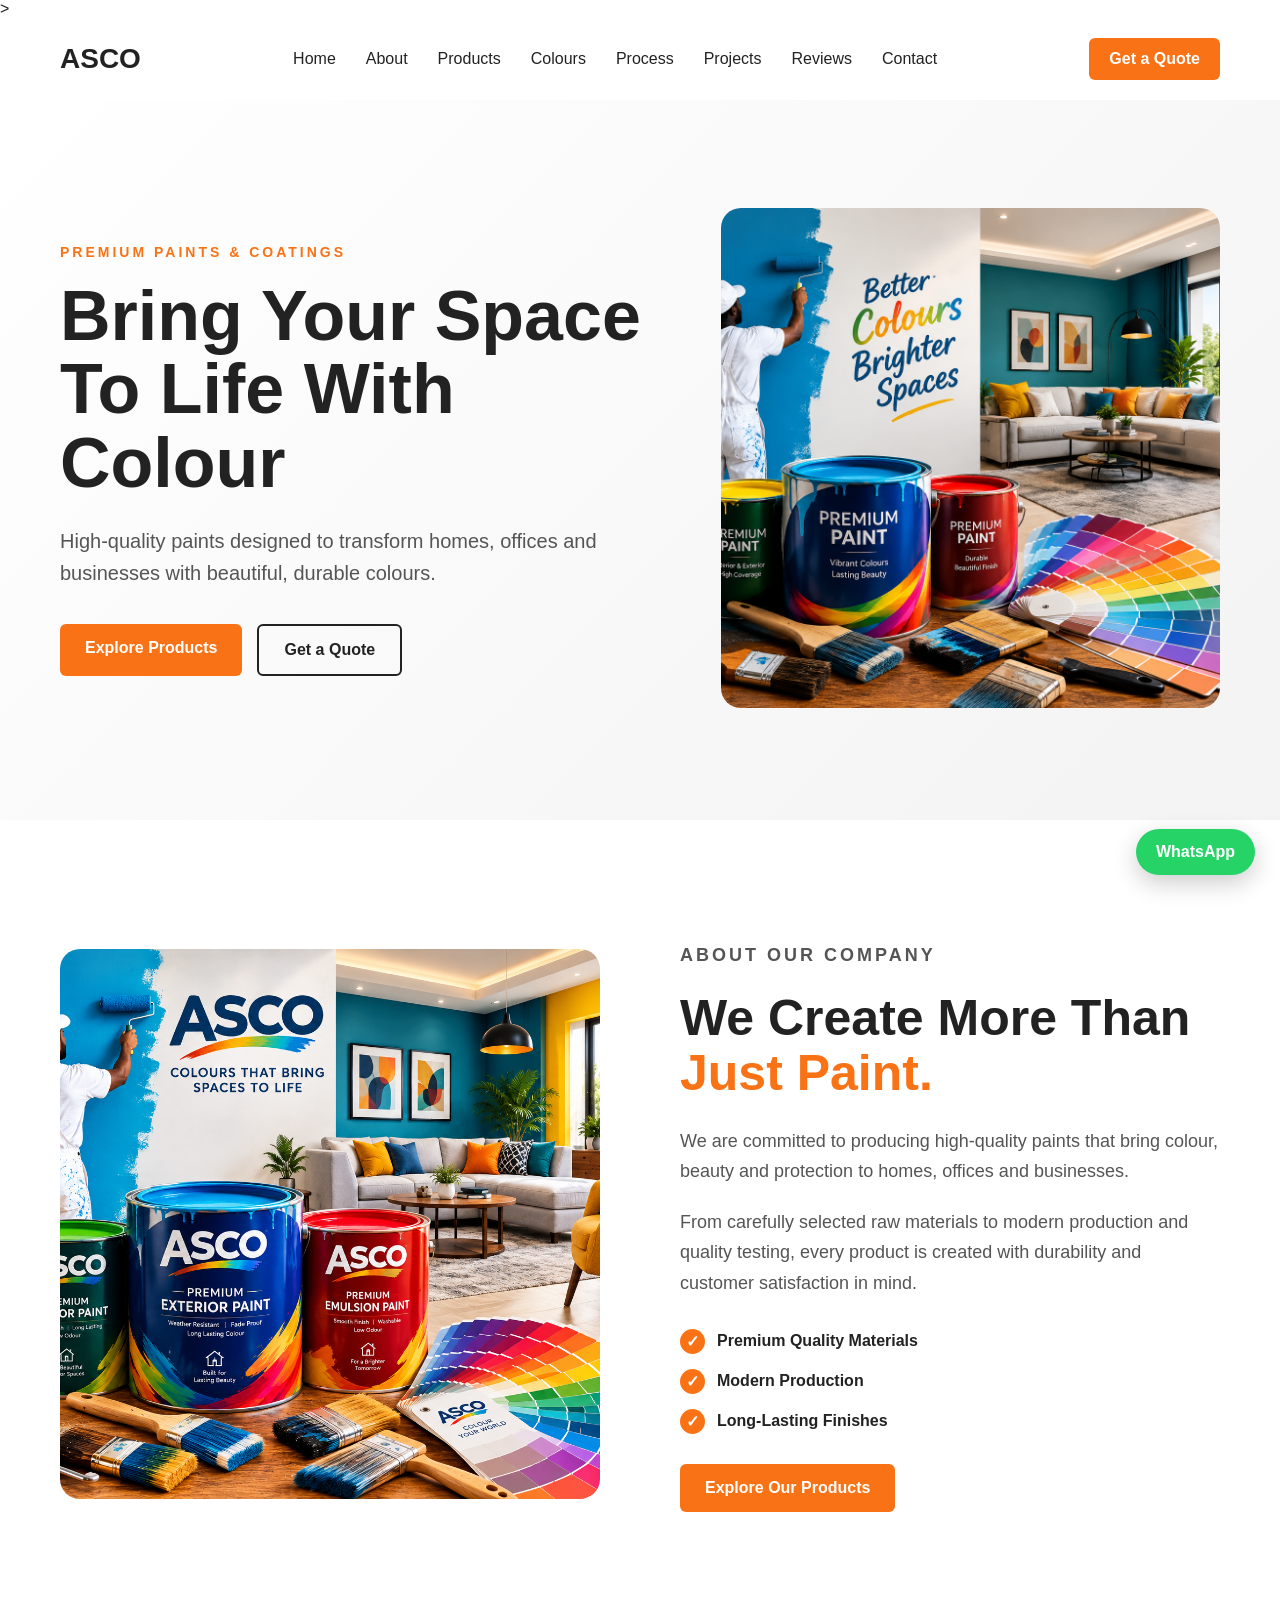
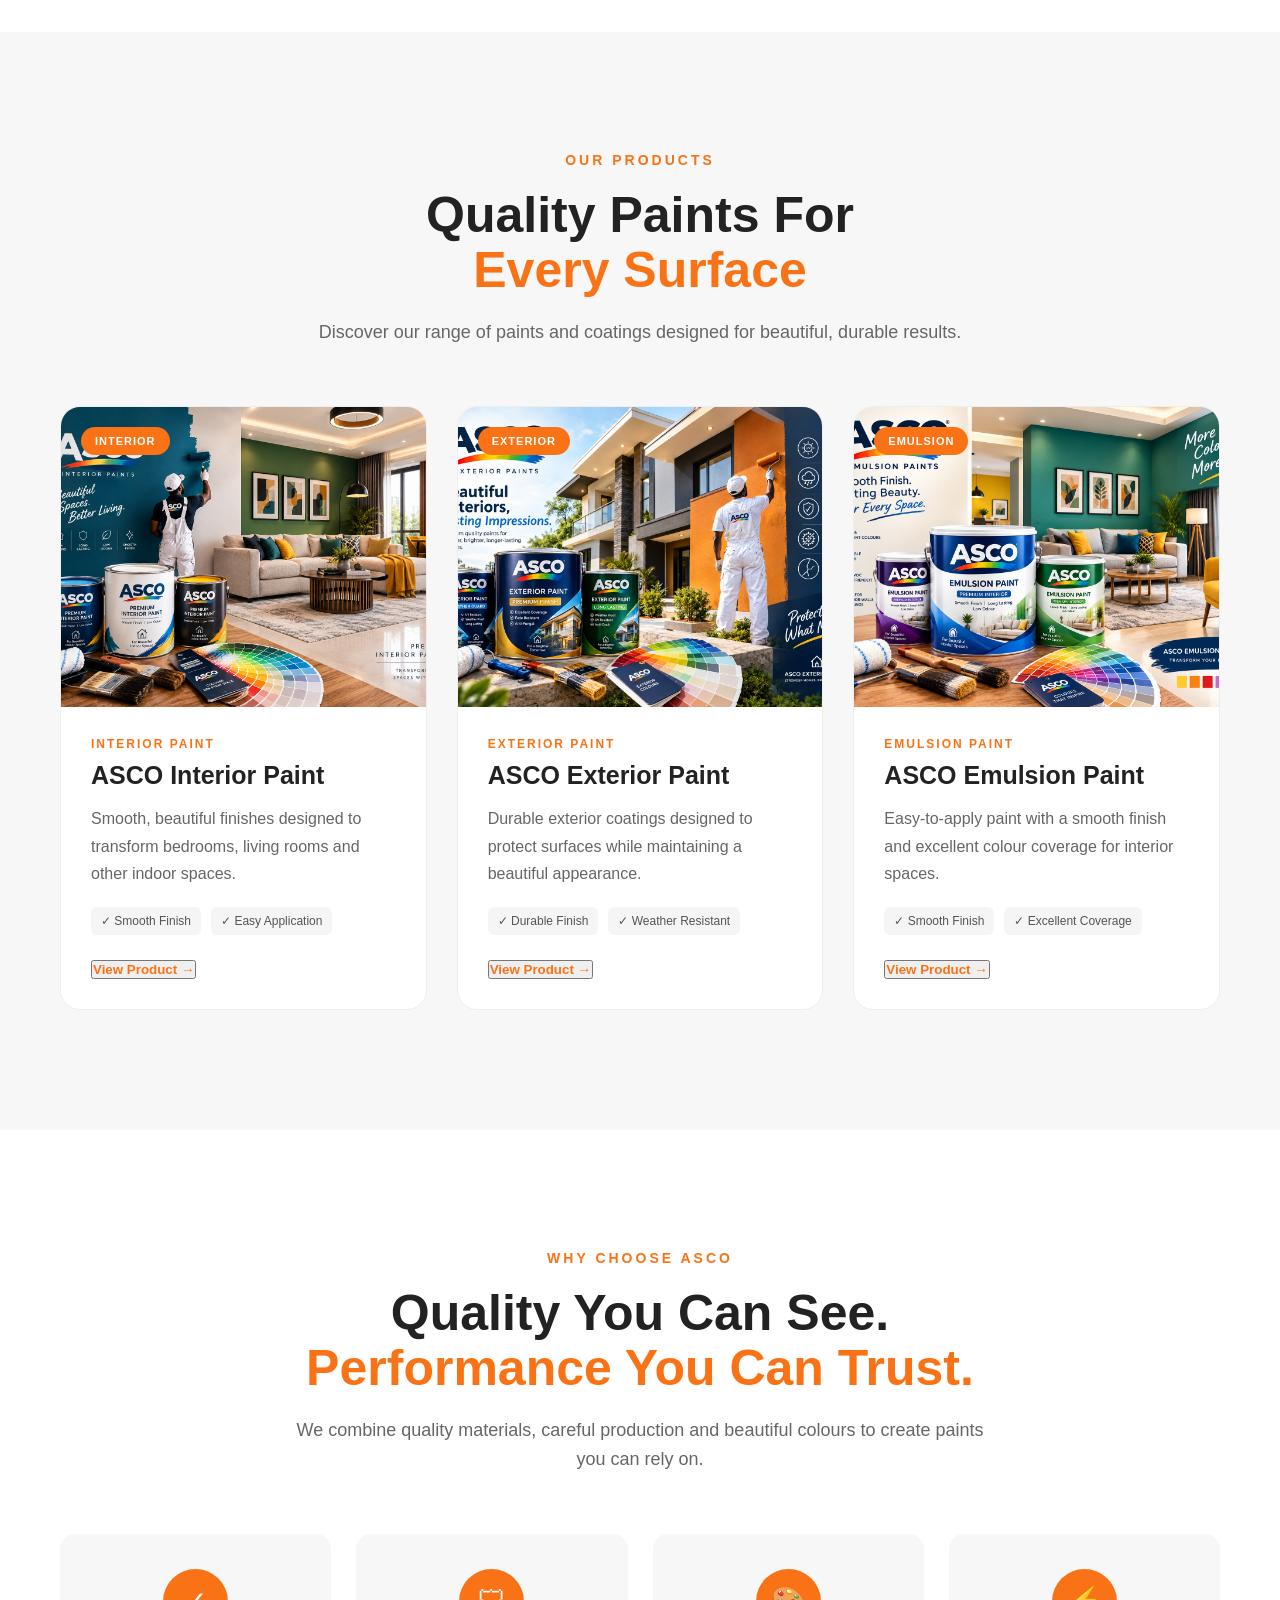
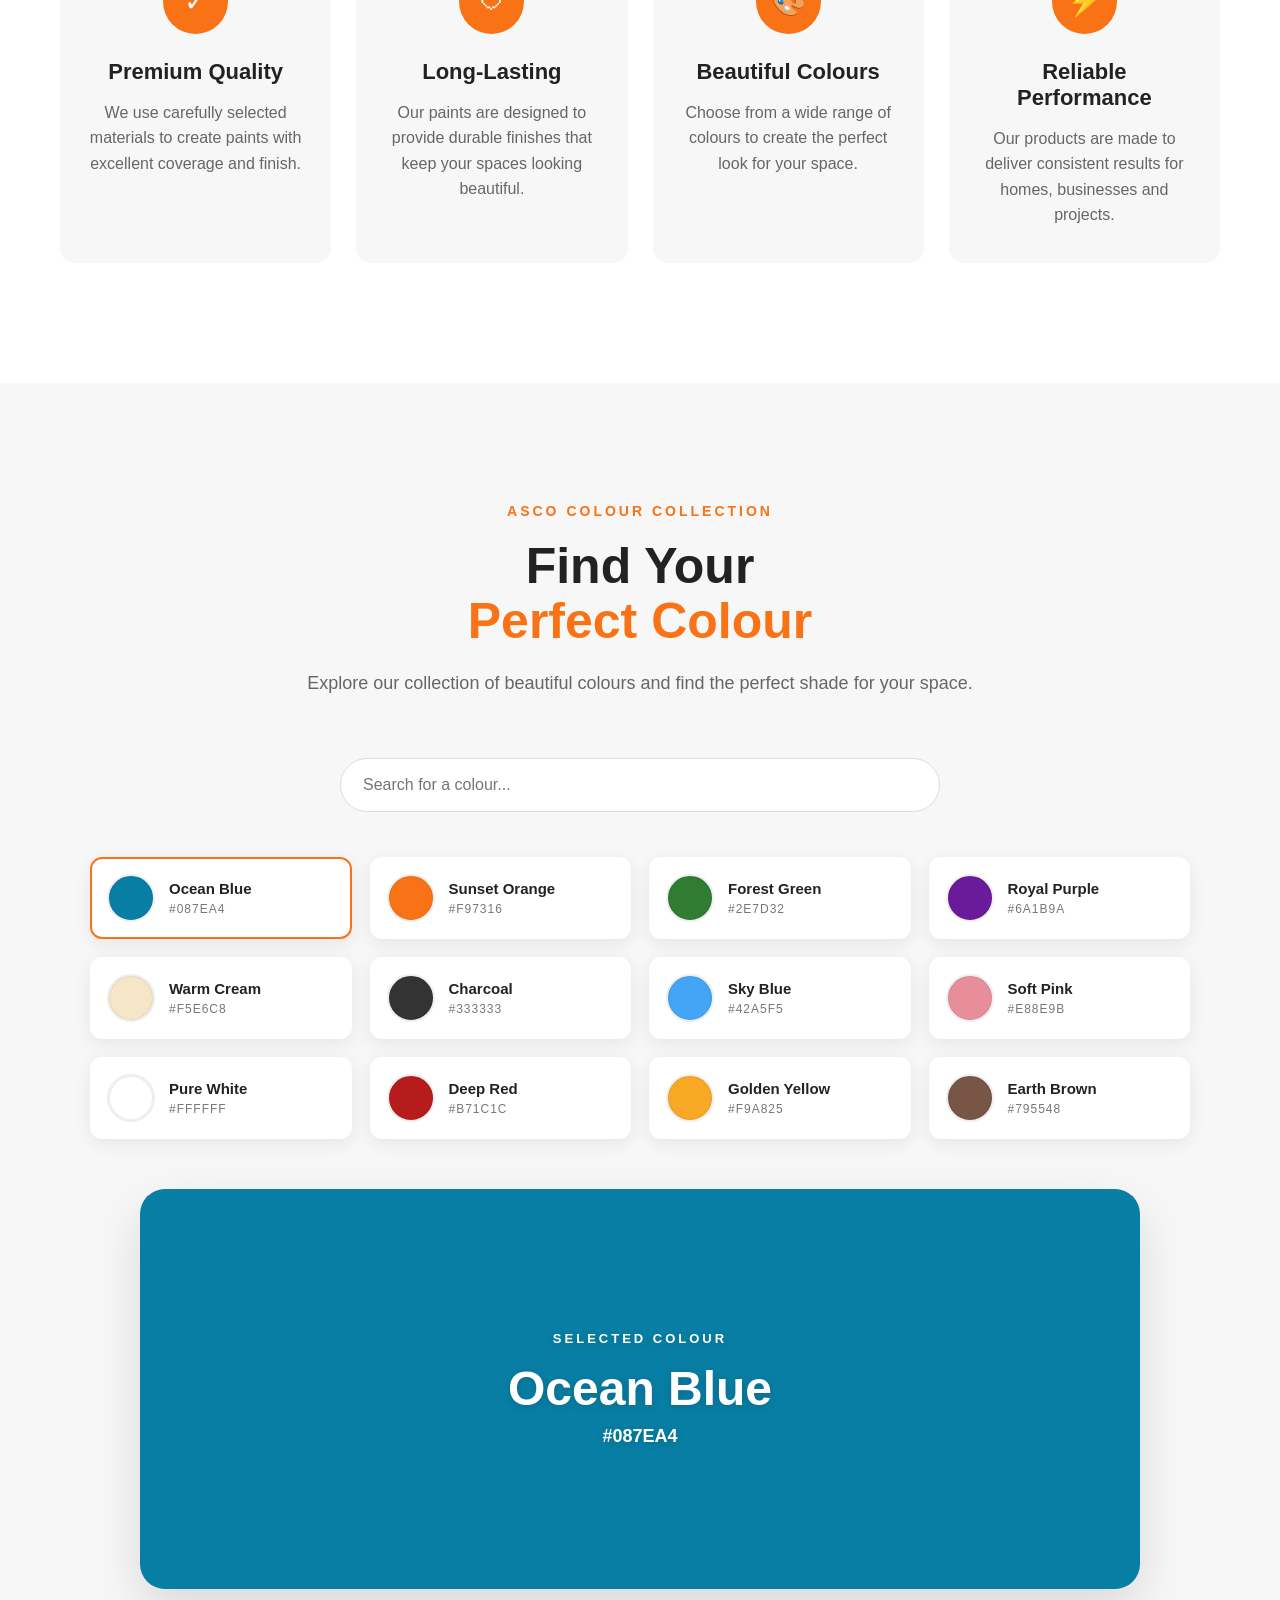
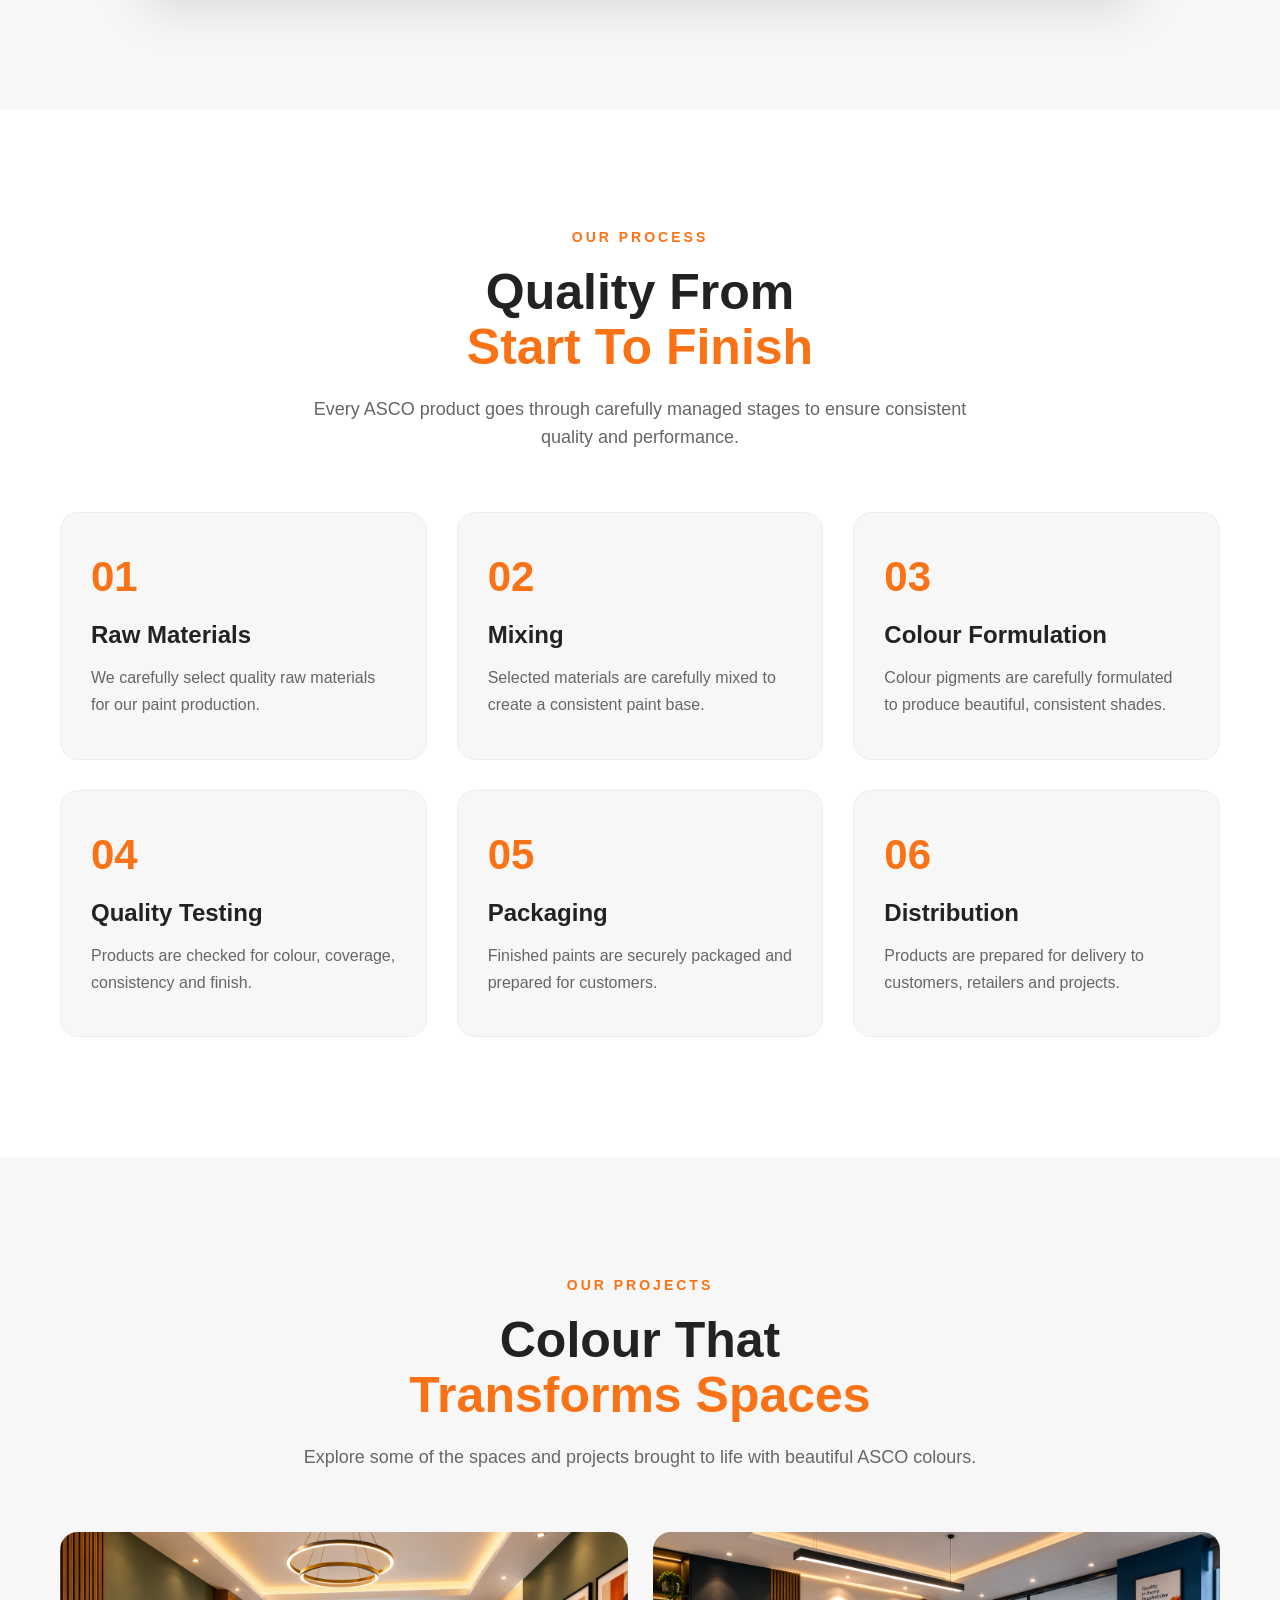
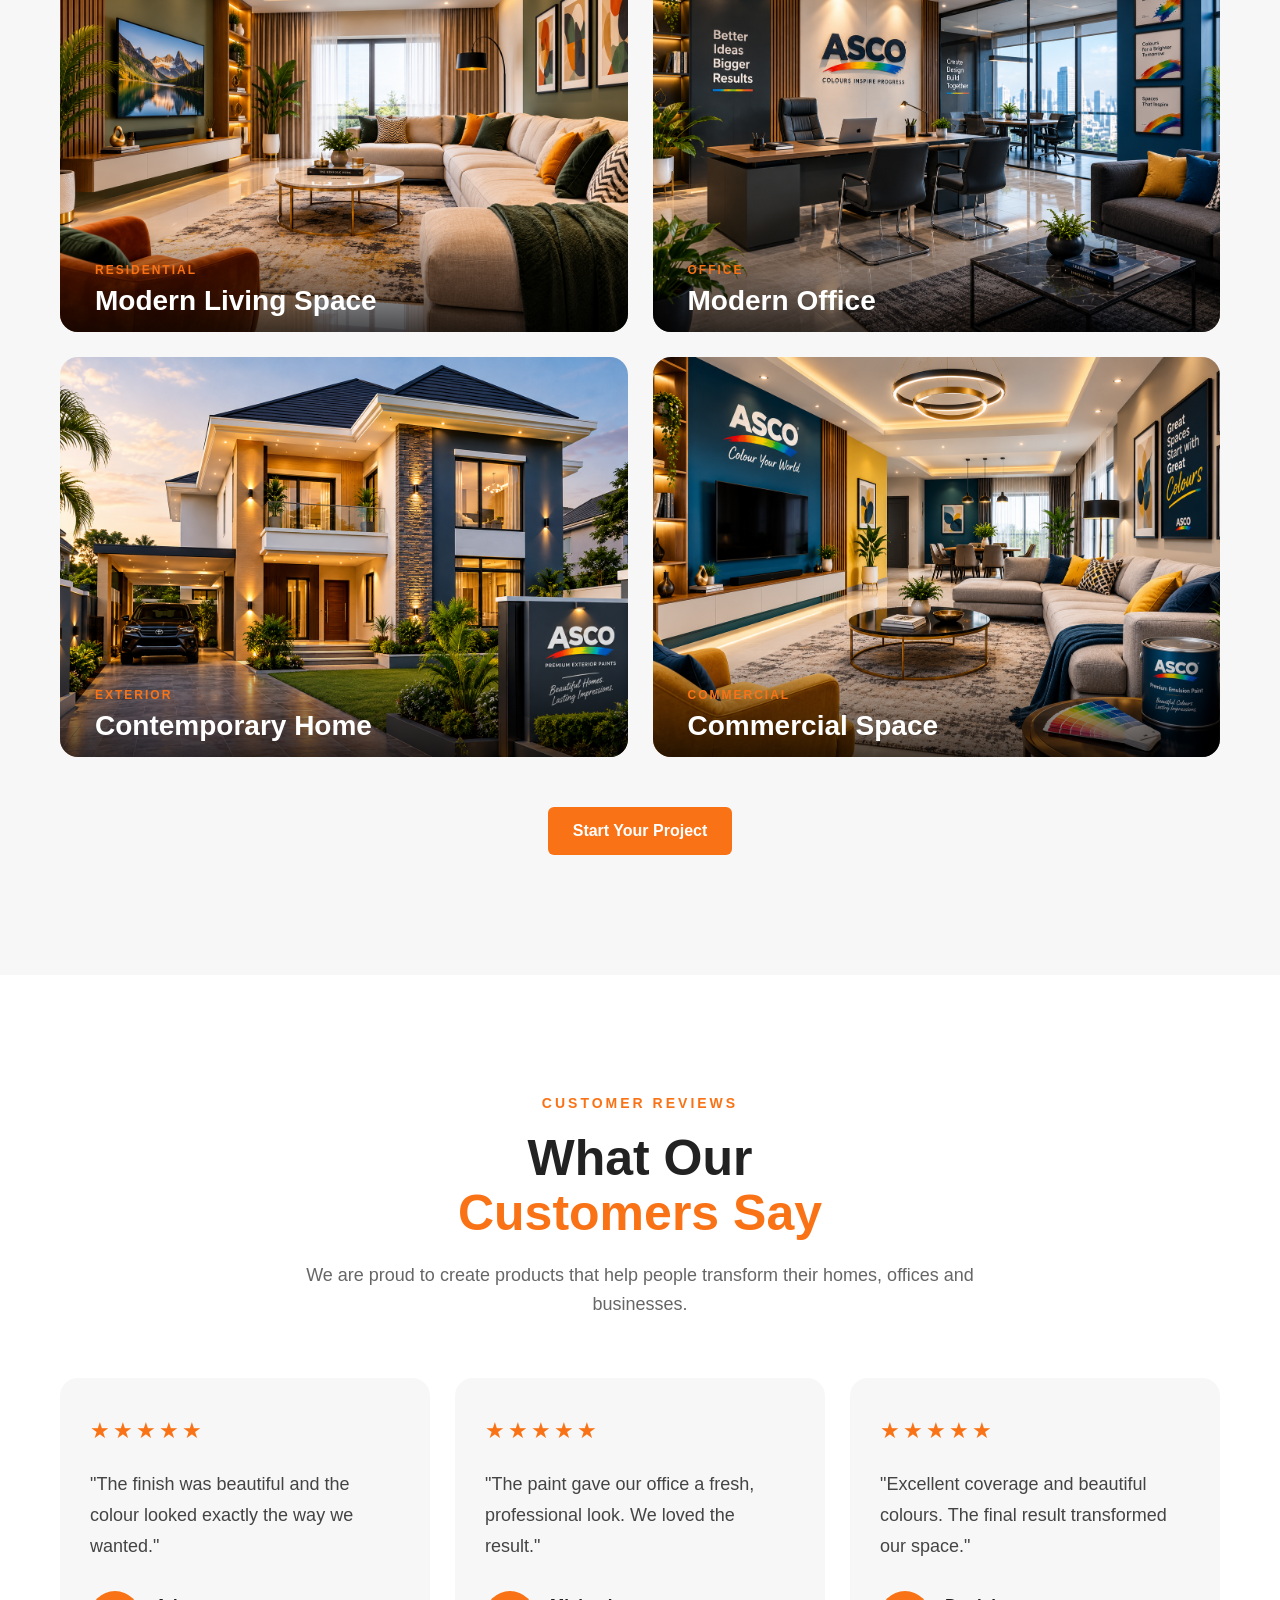
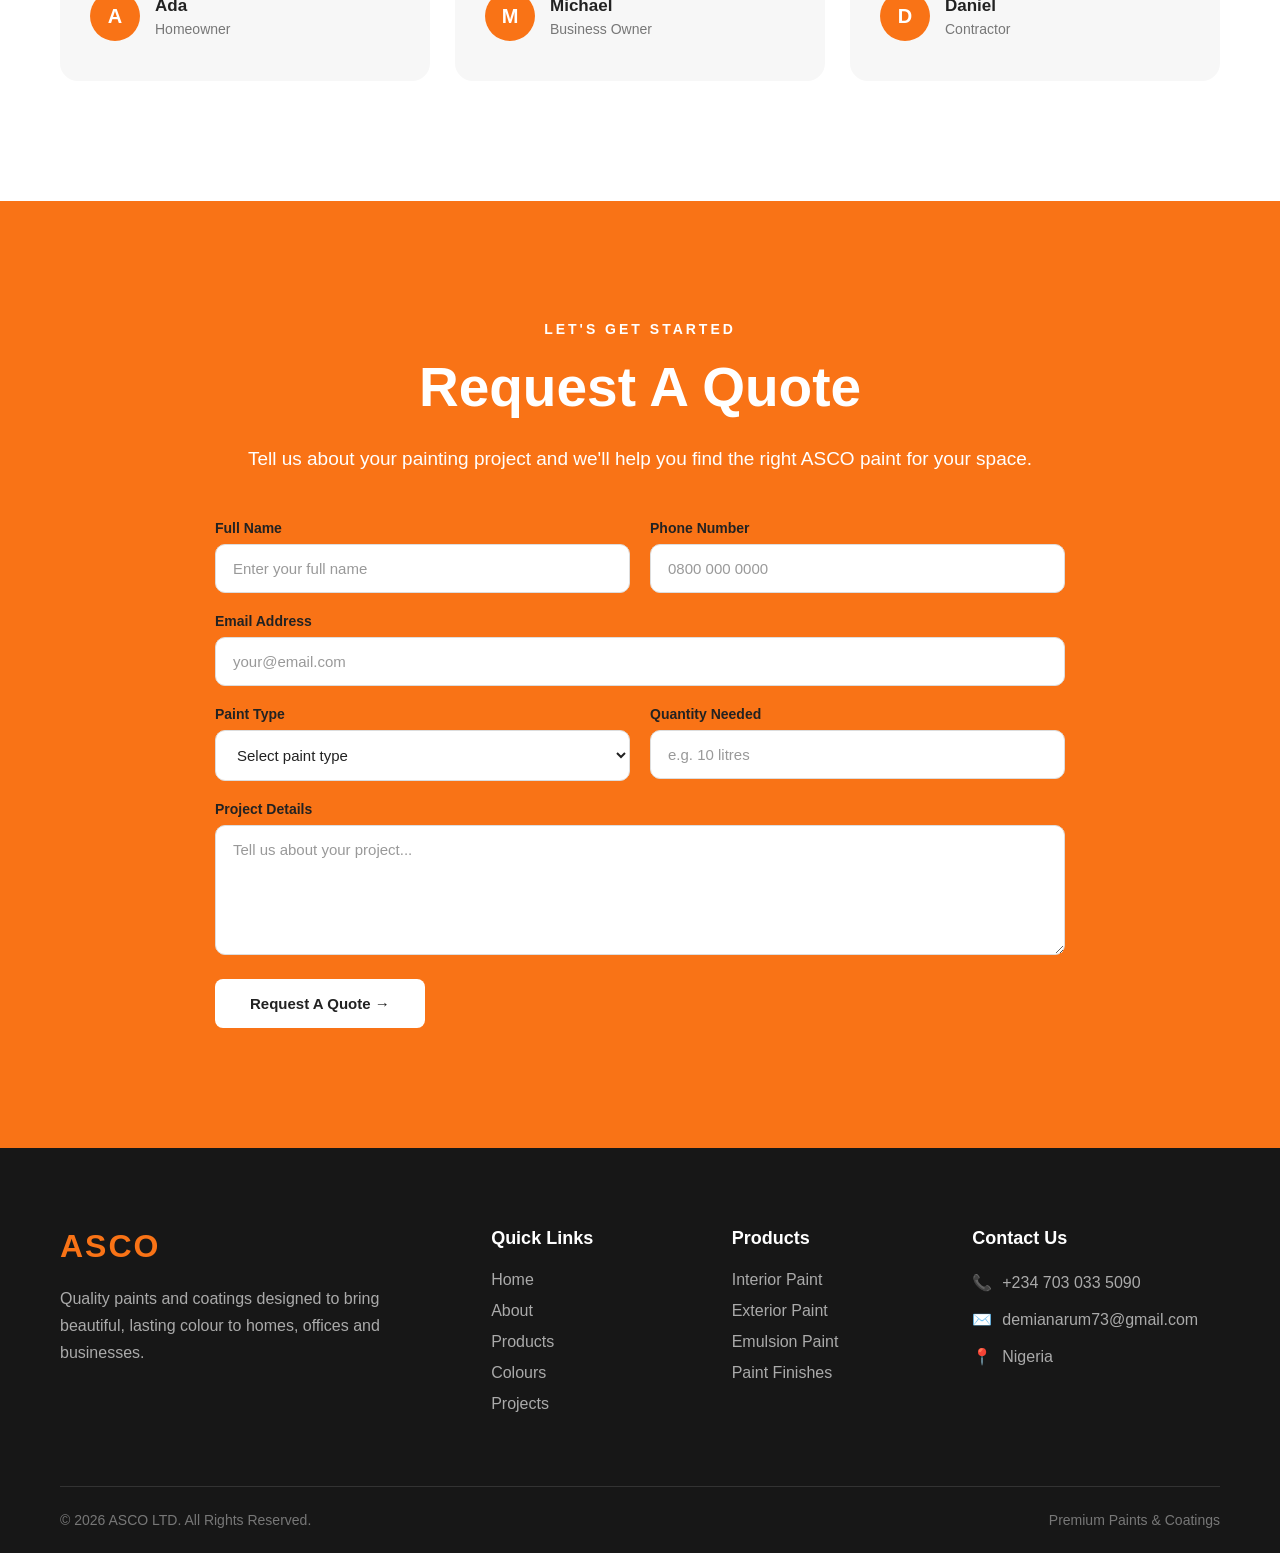
==== commit ea3820a9: "Update index.html" ====
--- a/index.html
+++ b/index.html
@@ -13,6 +13,10 @@
     <title>ASCO Paints | Quality Interior & Exterior Paint in Nigeria</title>
     <link rel="icon" type="image/png" href="images/asco-logo.png">
 
+    <link
+    rel="canonical"
+    href="https://asco-paints.onrender.com/"
+>
     <meta
         name="description"
         content="ASCO Paints provides quality interior, exterior and emulsion paints for homes, offices and commercial projects in Nigeria."
@@ -42,7 +46,7 @@
 
 <meta
     property="og:image"
-    content="images/asco-logo.png"
+    content="https://asco-paints.onrender.com/images/asco-logo.png"
 >
 
 <meta
@@ -73,7 +77,7 @@
 
 <meta
     name="twitter:image"
-    content="images/asco-logo.png"
+    content="https://asco-paints.onrender.com/images/asco-logo.png"
 >
 >
     <!-- Connects our HTML to our CSS -->
@@ -1688,4 +1692,4 @@
 
 </body>
 
-</html>+</html>
